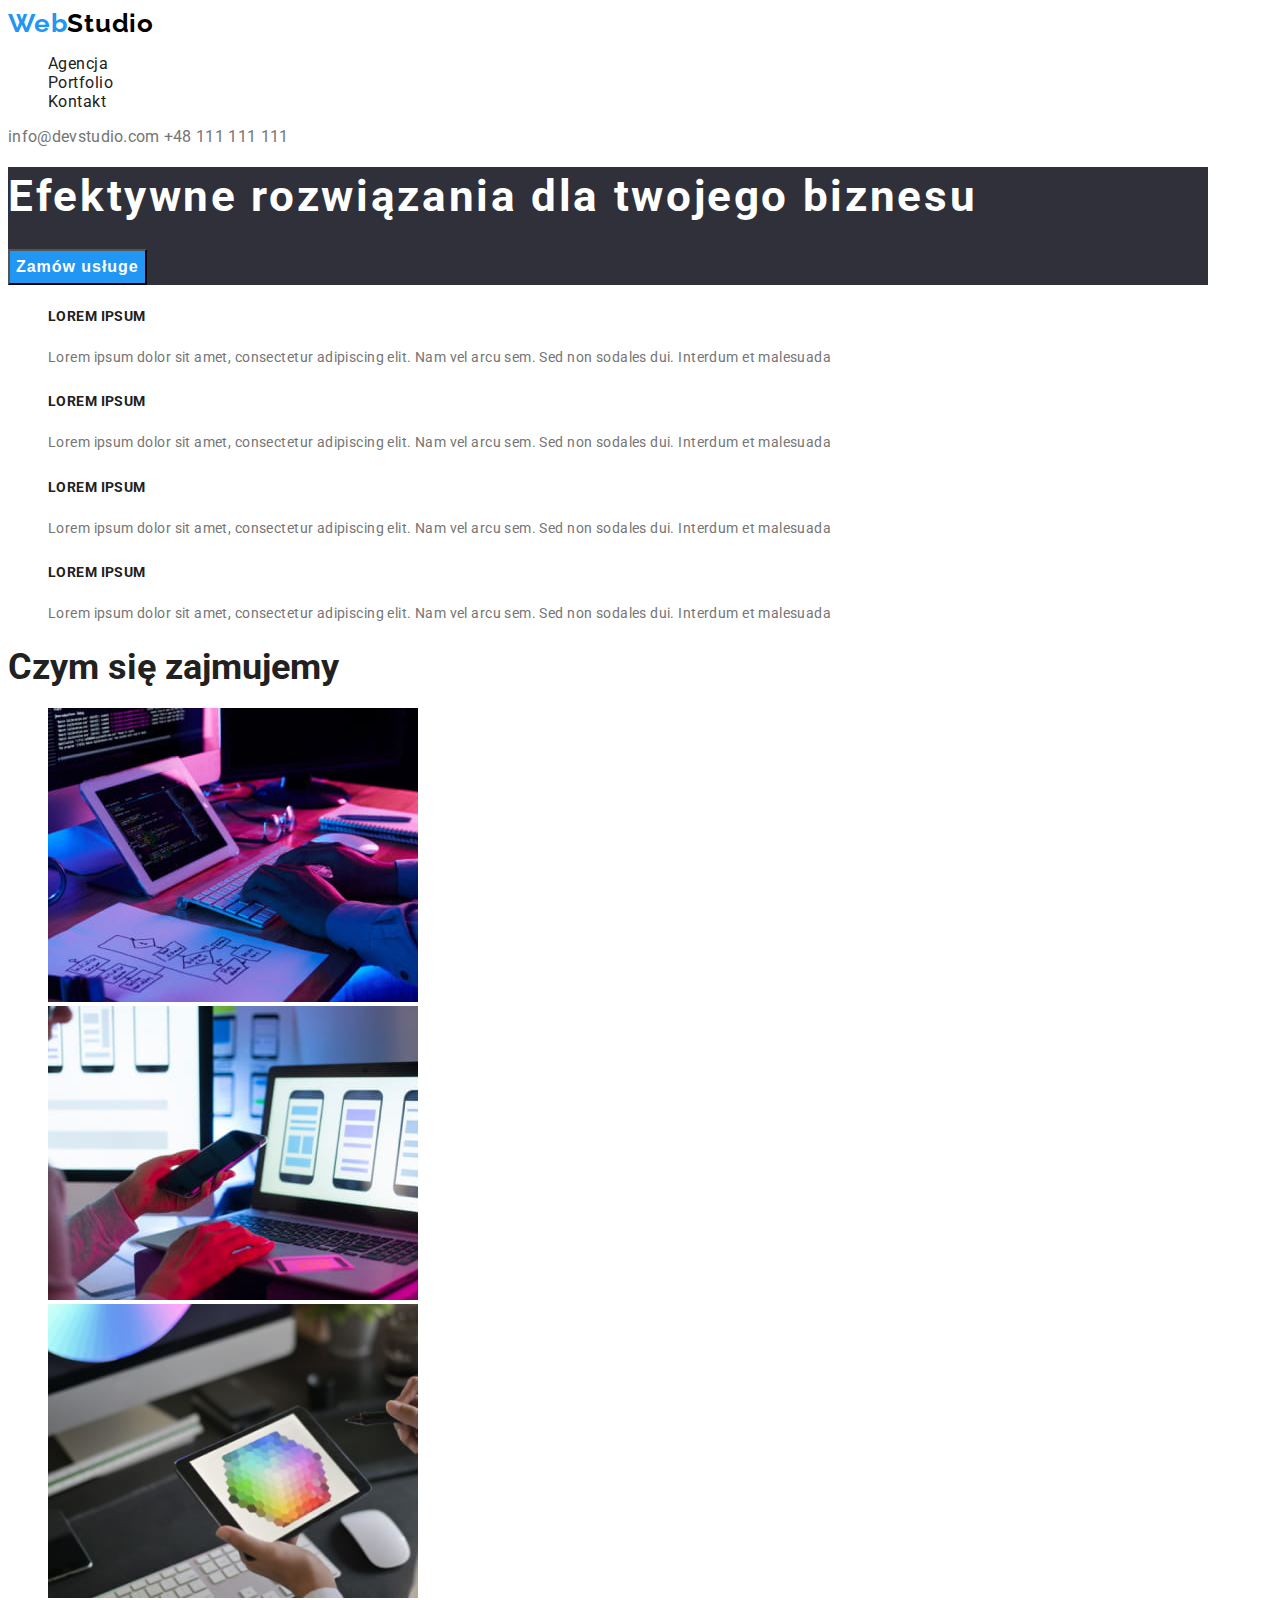
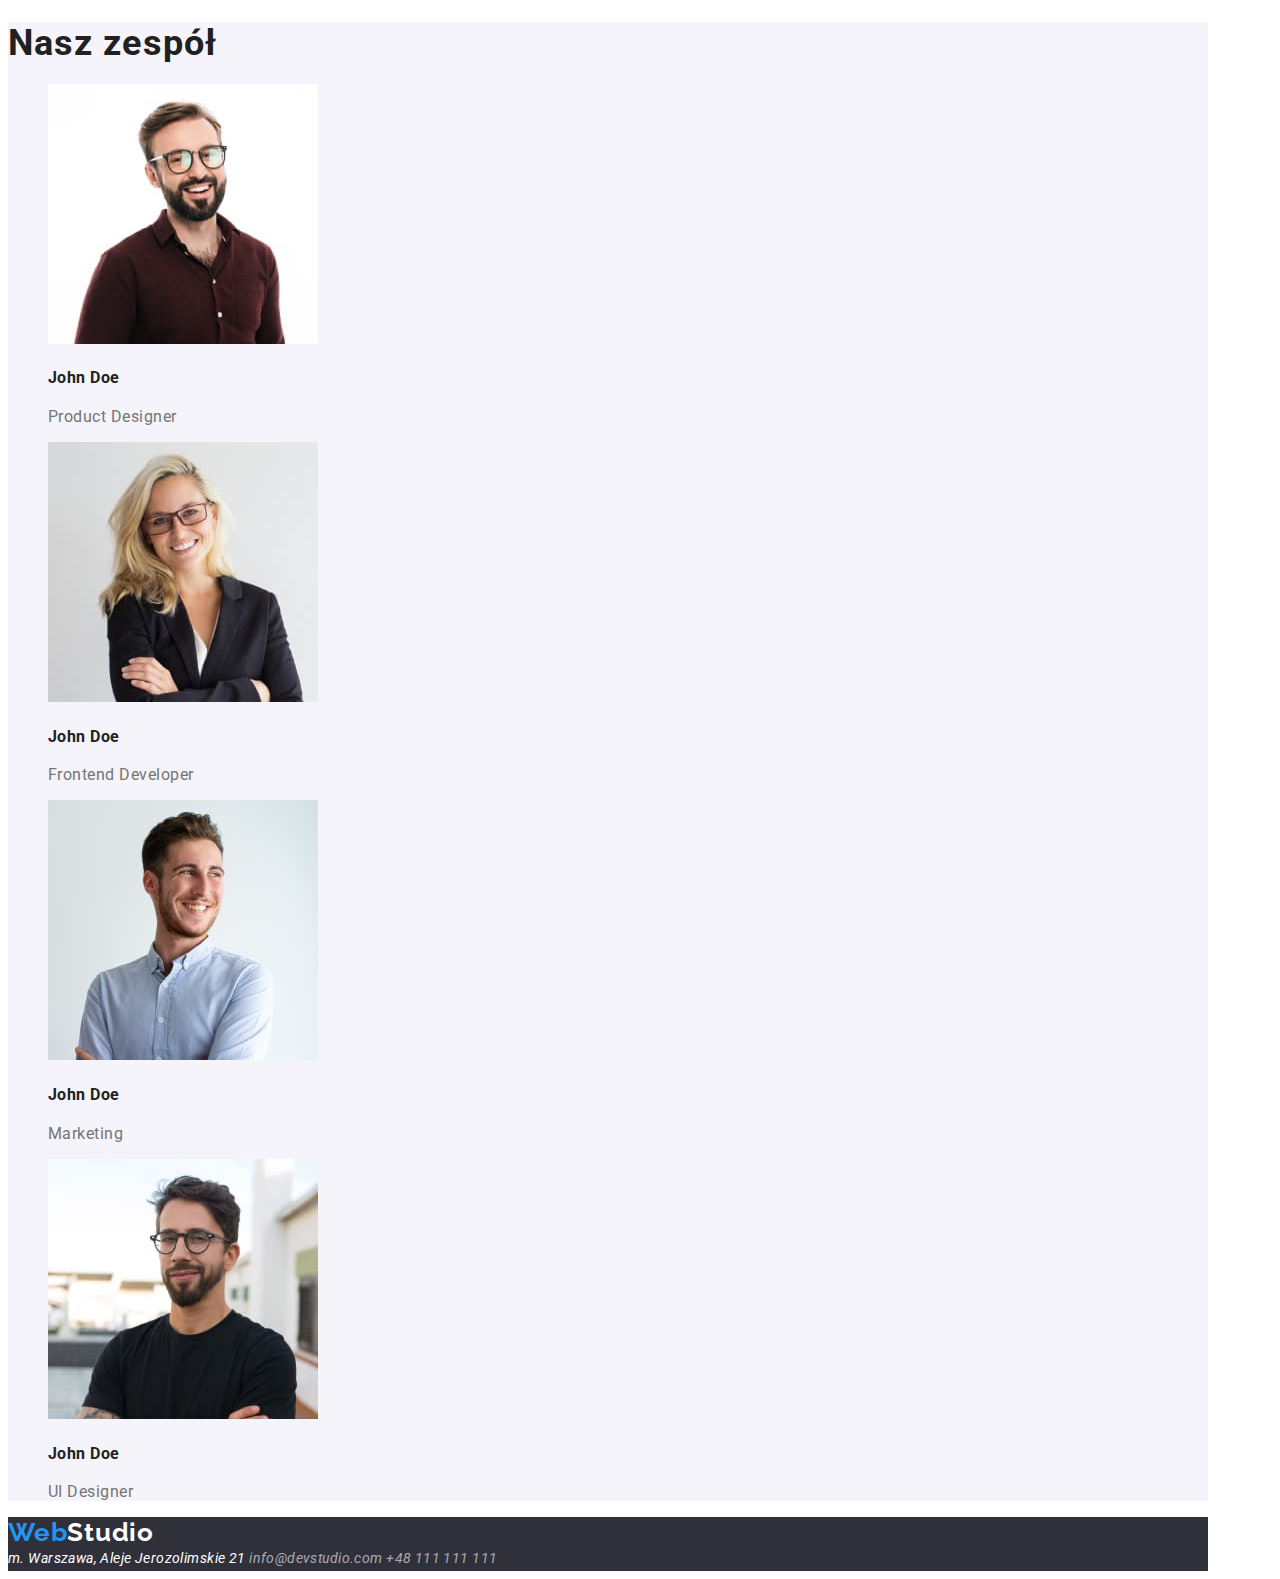
==== index.html @ df32d03c "width" ====
<!DOCTYPE html>
<html lang="pl">
  <head>
    <meta charset="UTF-8" />
    <link rel="preconnect" href="https://fonts.googleapis.com" />
    <link rel="preconnect" href="https://fonts.gstatic.com" crossorigin />
    <link
      href="https://fonts.googleapis.com/css2?family=Raleway:wght@700&family=Roboto:wght@400;500;700;900&display=swap"
      rel="stylesheet"
    />
    <link
      rel="stylesheet"
      href="https://cdnjs.cloudflare.com/ajax/libs/modern-normalize/1.1.0/modern-normalize.min.css"
      integrity="sha512-wpPYUAdjBVSE4KJnH1VR1HeZfpl1ub8YT/NKx4PuQ5NmX2tKuGu6U/JRp5y+Y8XG2tV+wKQpNHVUX03MfMFn9Q=="
      crossorigin="anonymous"
      referrerpolicy="no-referrer"
    />
    <link href="css/style.css" rel="stylesheet" />
    <title>WebStudio</title>
  </head>

  <body class="page-content">
    <header>
      <div class="container">
      <a href="index.html" class="logo"
        >Web<span class="logo-header">Studio</span></a
      >
      <nav>
        <ul class="navigation-links">
          <li><a class="link" href="#">Agencja</a></li>
          <li><a class="link" href="portfolio.html">Portfolio</a></li>
          <li><a class="link" href="#">Kontakt</a></li>
        </ul>
      </nav>
      <section class="navigation-contact">
        <a class="contact" href="mailto:info@devstudio.com"
          >info@devstudio.com</a
        >
        <a class="contact" href="tel:+48111111111">+48 111 111 111</a>
      </section>
      </div>
    </header>

    <main>
      <div class="hero container">
        <h1>
          <span class="hero-header"
            >Efektywne rozwiązania dla twojego biznesu</span
          >
        </h1>
        <button class="hero-button" type="button">
          <span class="hero-button-content">Zamów usługe</span>
        </button>
      </div>

      <section class="example">
        <div class="container">
        <ul class="example-list">
          <li class="example-item">
            <h4><span class="example-header">LOREM IPSUM</span></h4>
            <p>
              <span class="example-content">
                Lorem ipsum dolor sit amet, consectetur adipiscing elit. Nam vel
                arcu sem. Sed non sodales dui. Interdum et malesuada
              </span>
            </p>
          </li>
          <li>
            <h4><span class="example-header">LOREM IPSUM</span></h4>
            <p>
              <span class="example-content">
                Lorem ipsum dolor sit amet, consectetur adipiscing elit. Nam vel
                arcu sem. Sed non sodales dui. Interdum et malesuada
              </span>
            </p>
          </li>
          <li>
            <h4><span class="example-header">LOREM IPSUM</span></h4>
            <p>
              <span class="example-content">
                Lorem ipsum dolor sit amet, consectetur adipiscing elit. Nam vel
                arcu sem. Sed non sodales dui. Interdum et malesuada
              </span>
            </p>
          </li>
          <li>
            <h4><span class="example-header">LOREM IPSUM</span></h4>
            <p>
              <span class="example-content">
                Lorem ipsum dolor sit amet, consectetur adipiscing elit. Nam vel
                arcu sem. Sed non sodales dui. Interdum et malesuada
              </span>
            </p>
          </li>
        </ul>
        </div>
      </section>
      <section class="what-we-do">
        <div>
        <h2><span class="what-we-do-header">Czym się zajmujemy</span></h2>
        <ul>
          <li>
            <img
              src="images/what_we_do/photo1.jpg"
              alt="writing a code on keyboard"
              width="370"
              height="294"
            />
          </li>
          <li>
            <img
              src="images/what_we_do/photo2.jpg"
              alt="selecting appearance of application"
              width="370"
              height="294"
            />
          </li>
          <li>
            <img
              src="images/what_we_do/photo3.jpg"
              alt="selecting colour from palette of colours on tablet"
              width="370"
              height="294"
            />
          </li>
        </ul>
        </div>
      </section>
      <section>
        <div class="team container">
          <h2><span class="team-header">Nasz zespół</span></h2>
          <ul class="team-list">
            <li class="team-item">
              <img
                class="team-image"
                src="images/our_team/man1.jpg"
                alt="man with beard and glasses in violet shirt"
                width="270"
                height="260"
              />
              <h3><span class="team-name">John Doe</span></h3>
              <p><span class="team-job">Product Designer</span></p>
            </li>
            <li class="team-item">
              <img
                class="team-image"
                src="images/our_team/woman1.jpg"
                alt="woman with blond hair in glasses and dark jacket"
                width="270"
                height="260"
              />
              <h3><span class="team-name">John Doe</span></h3>
              <p><span class="team-job">Frontend Developer</span></p>
            </li>
            <li class="team-item">
              <img
                class="team-image"
                src="images/our_team/man2.jpg"
                alt="man in blue shirt"
                width="270"
                height="260"
              />
              <h3><span class="team-name">John Doe</span></h3>
              <p><span class="team-job">Marketing</span></p>
            </li>
            <li class="team-item">
              <img
                class="team-image"
                src="images/our_team/man3.jpg"
                alt="man with beard and glasses in black t-shirt"
                width="270"
                height="260"
              />
              <h3><span class="team-name">John Doe</span></h3>
              <p><span class="team-job">UI Designer</span></p>
            </li>
          </ul>
        </div>
      </section>
    </main>

    <footer>
      <div class="footer container">
        <a href="index.html" class="logo"
          >Web<span class="logo-footer">Studio</span></a
        >
        <address class="footer-adress">
          <a
            class="footer-adress-map"
            href="https://goo.gl/maps/CrqtKwabvaqcX1vF6"
            >m. Warszawa, Aleje Jerozolimskie 21</a
          >
          <a class="footer-adress-contact" href="mailto:info@devstudio.com"
            >info@devstudio.com</a
          >
          <a class="footer-adress-contact" href="tel:+48111111111"
            >+48 111 111 111</a
          >
        </address>
      </div>
    </footer>
  </body>
</html>
---- css/style.css ----
:root {
    --color-text: #757575;
    --color-logo: #2196F3;
    --color-background: #2F303A; 
    --color-grey21: #212121;
    --color-logohead: #000000;
    --color-whiteF5: #F5F4FA;
    --color-white: #FFFFFF;
    --color-footcontct: rgba(255%,255%,255%,60%);


}

ul {
    list-style-type: none;
}
.container {
    max-width: 1200px;
}
.page-content {
    font-family: 'Roboto', sans-serif;
    color: var(--color-grey21);
}
/* LOGO and NAV*/
.logo {
    color: var(--color-logo);
    font-family: 'Raleway', sans-serif;
    font-size: 26px;
    font-weight: bold;
    text-decoration: none;
    letter-spacing: 0.03em;
}
.logo-header {
    color: var(--color-logohead);
    font-family: 'Raleway', sans-serif;
    font-size: 26px;
    font-weight: bold;
}
.logo-footer {
    color: var(--color-white);
    font-family: 'Raleway', sans-serif;
    font-size: 26px;
    font-weight: bold;
}
.link {
    text-decoration: none;
    letter-spacing: 0.03em;
    color: var(--color-grey21);
}
.link:hover, .link:focus {
    color: var(--color-logo);
    cursor: pointer;
}
.contact {
    color: var(--color-text);
    text-decoration: none;
    letter-spacing: 0.02em;
}
.contact:hover, .contact:focus {
    color: var(--color-logo);
    cursor: pointer;
}
/* FOOTER */
.footer {
    background-color: var(--color-background);
}
.footer-adress {
    font-size: 14px;
    line-height: 1.7;
    color: var(--color-white);
    text-decoration: none;
    letter-spacing: 0.03em;
}
.footer-adress-contact:hover, .footer-adress-contact:focus {
    color: var(--color-logo);
}
.footer-adress-contact {
    font-size: 14px;
    line-height: 1.7;
    color: var(--color-footcontct);
    text-decoration: none;
    letter-spacing: 0.03em;
}
.footer-adress-map:link, .footer-adress-map:visited {
    color: var(--color-white);
    text-decoration: none;
}
.footer-adress-map:hover {
    color: var(--color-logo);
}
/* INDEX HERO */

.hero {
    background-color: var(--color-background);
}
.hero-header {
    font-size: 44px;
    line-height: 1.36;
    color: var(--color-white);
    font-weight: black;
    letter-spacing: 0.06em;
}
.hero-button {
    background-color: var(--color-logo);
    letter-spacing: 0.06em;
    font-weight: bold;
}
.hero-button:hover {
    cursor: pointer;
}
.hero-button-content {
    font-size: 16px;
    letter-spacing: 0.06em;
    line-height: 1.87;
    color: var(--color-white)
}
/* INDEX EXAMPLE */
.example-header {
    font-size: 14px;
    font-weight: bold;
    letter-spacing: 0.03em;
}
.example-content {
    font-size: 14px;
    line-height: 1.7;
    letter-spacing: 0.03em;
    color: var(--color-text);
}
/* INDEX WHAT WE DO */
.what-we-do-header {
    font-size: 36px;
    font-weight: bold;
}
/* INDEX TEAM */
.team {
    background-color: var(--color-whiteF5);
}
.team-header {
    font-size: 36px;
    font-weight: bold;
    letter-spacing: 0.03em;
}
.team-name {
    font-size: 16px;
    font-weight: medium;
    letter-spacing: 0.03em;

}
.team-job {
    color: var(--color-text);
    font-size: 16px;
    letter-spacing: 0.03em;
}
/* PORTFOLIO FILTER BUTTONS */
.filter-button {
    font-size: 16px;
    line-height: 1.62;
    letter-spacing: 0.03em;
    background-color: var(--color-whiteF5);
    color: var(--color-grey21);
}
.filter-button:hover {
    background-color: var(--color-logo);
    color: var(--color-white);
    cursor: pointer;
}
.filter-button:focus {
    background-color:var(--color-logo) ;
    color: var(--color-white);
}
/* PORTFOLIO CONTENT */
figcaption h3 {
    font-size: 18px;
    line-height: 2;
    letter-spacing: 0.06em;
    font-weight: bold;
    color: var(--color-grey21);
}
figcaption p {
    font-size: 16px;
    line-height: 1.87;
    letter-spacing: 0.03;
    color: var(--color-text);
}
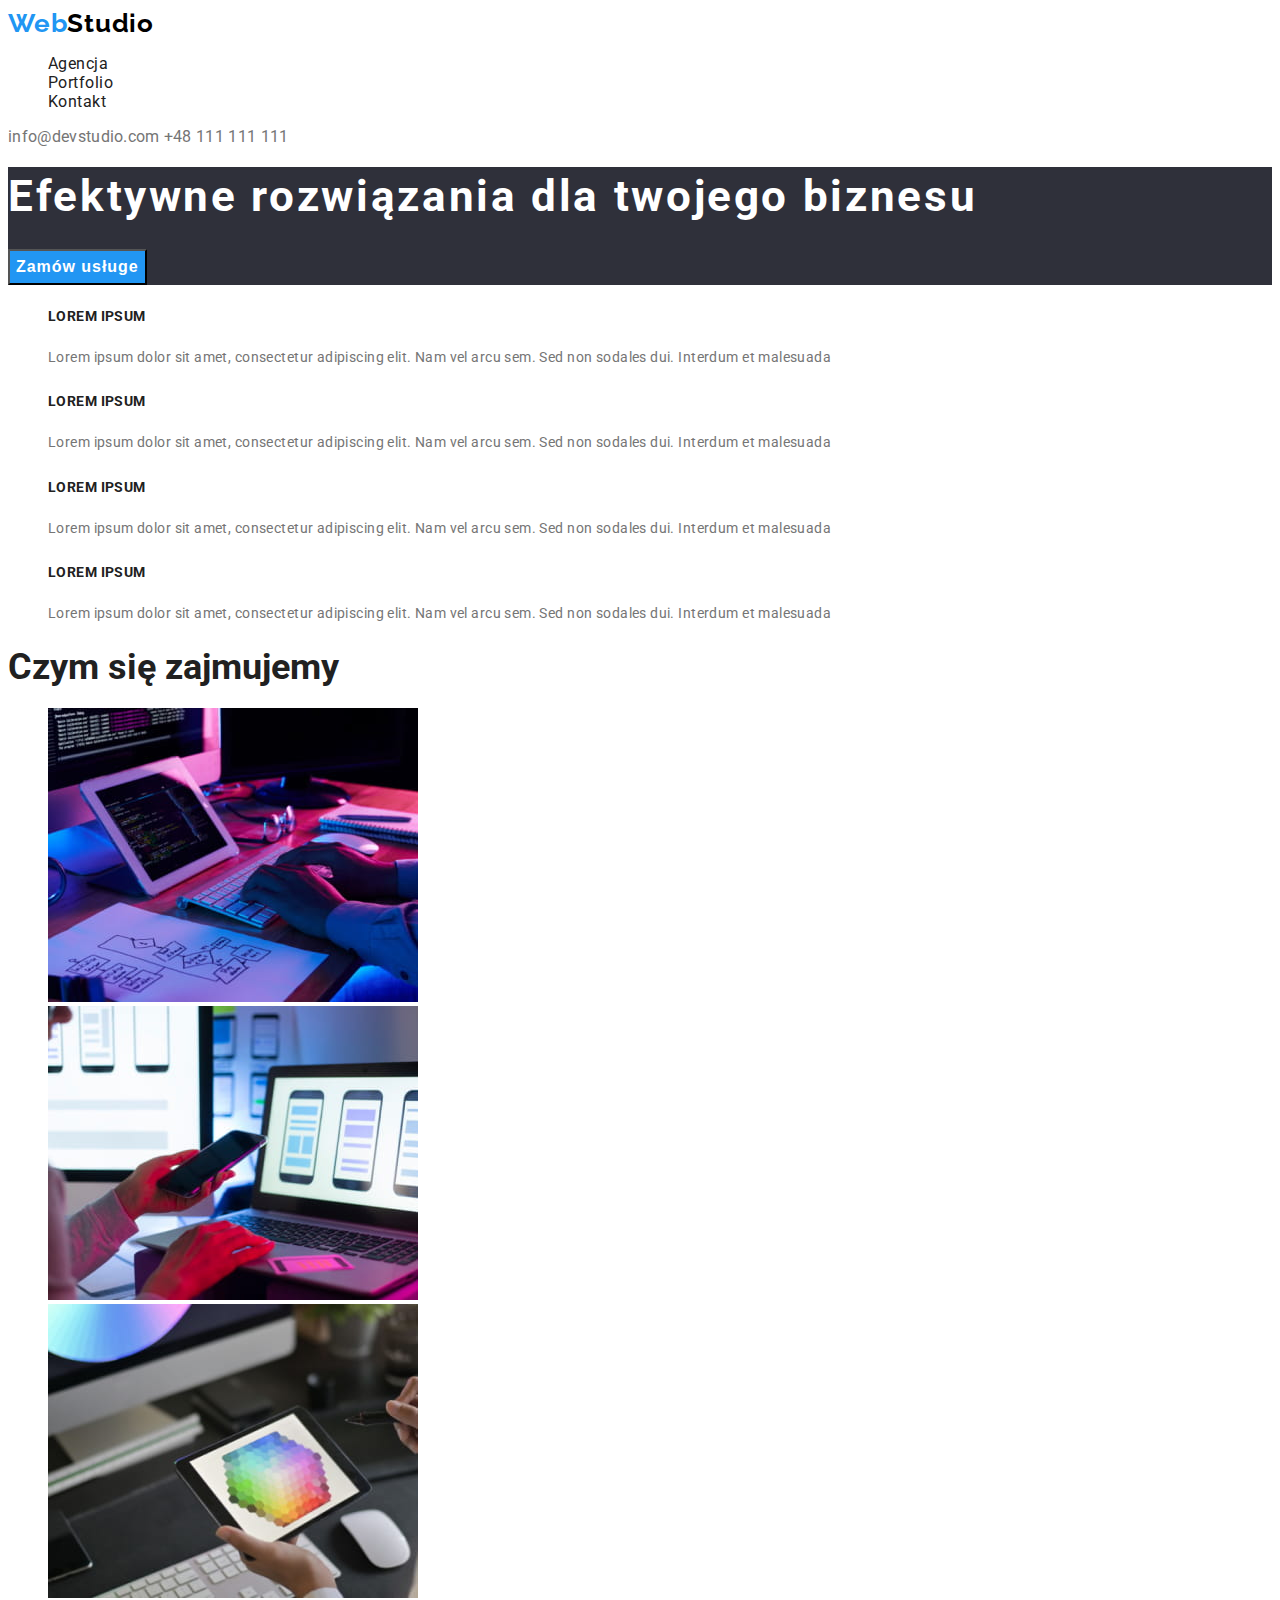
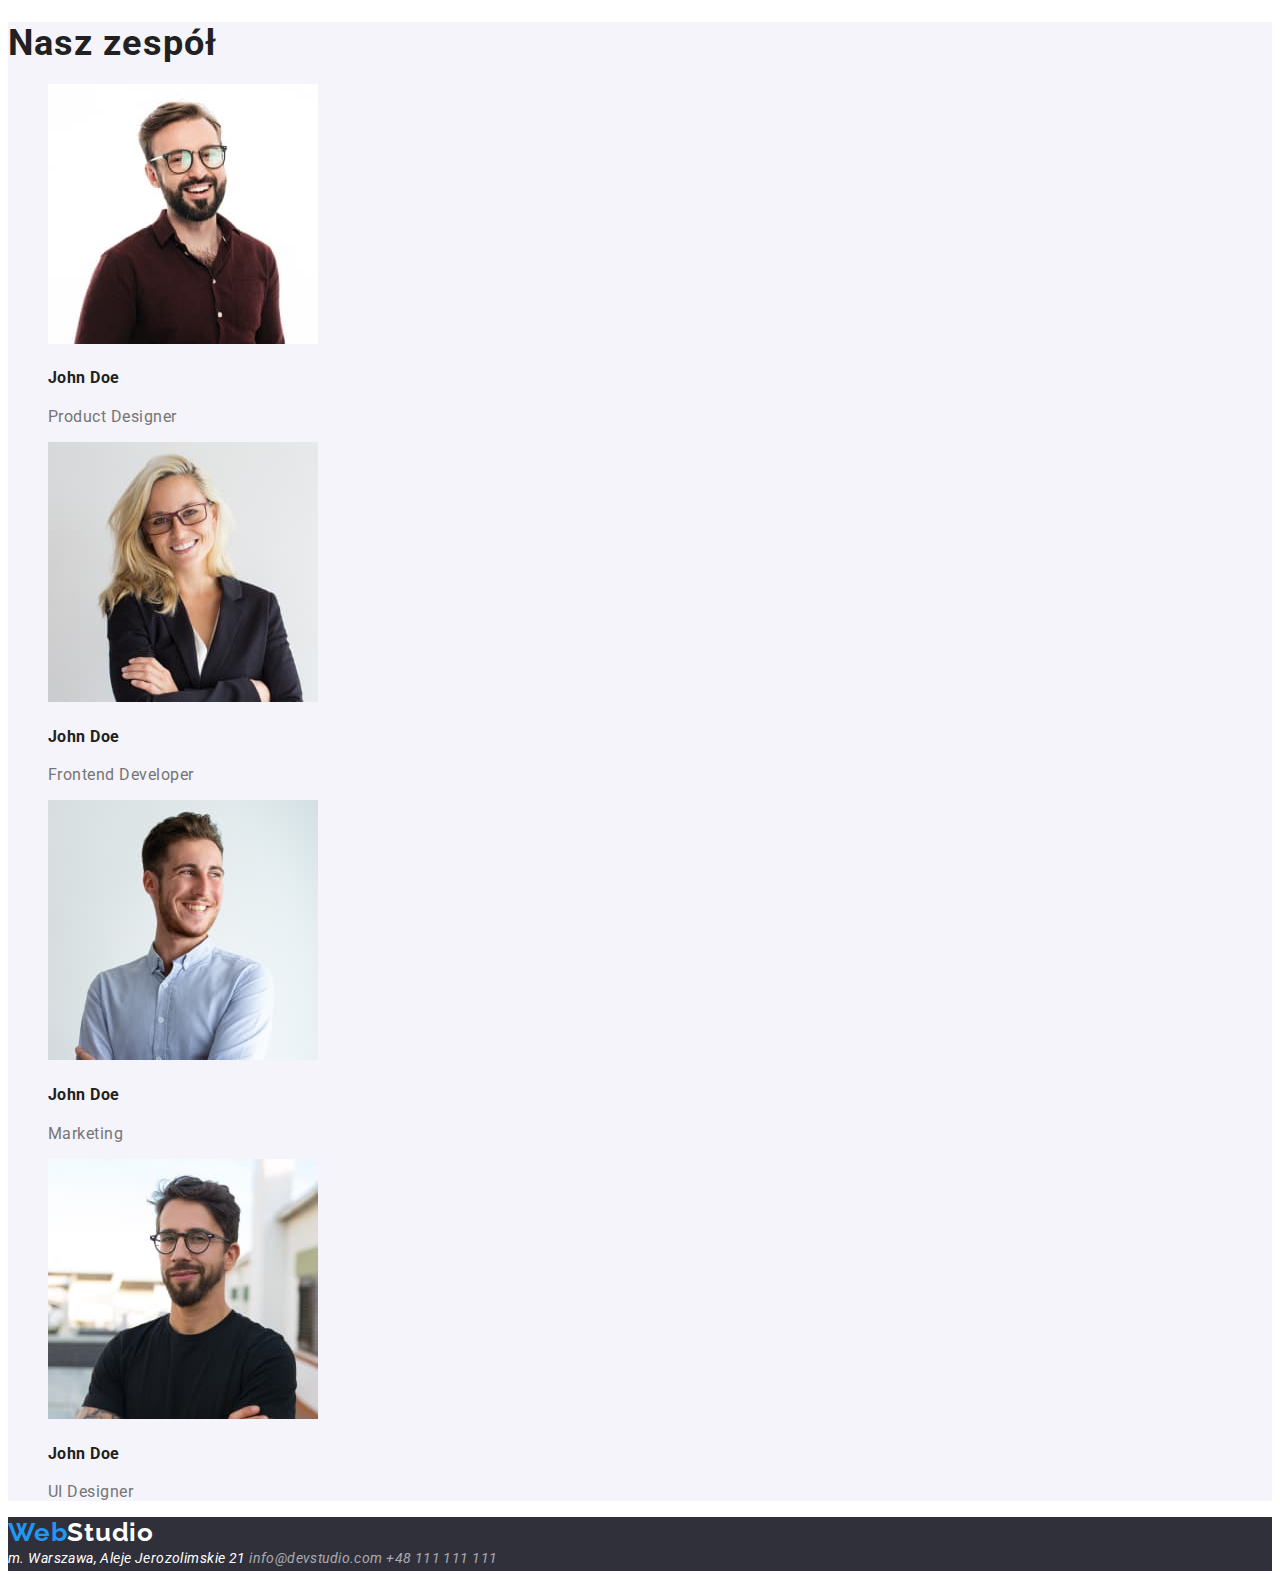
==== commit fe08d334: "restart homework" ====
--- a/index.html
+++ b/index.html
@@ -8,20 +8,12 @@
       href="https://fonts.googleapis.com/css2?family=Raleway:wght@700&family=Roboto:wght@400;500;700;900&display=swap"
       rel="stylesheet"
     />
-    <link
-      rel="stylesheet"
-      href="https://cdnjs.cloudflare.com/ajax/libs/modern-normalize/1.1.0/modern-normalize.min.css"
-      integrity="sha512-wpPYUAdjBVSE4KJnH1VR1HeZfpl1ub8YT/NKx4PuQ5NmX2tKuGu6U/JRp5y+Y8XG2tV+wKQpNHVUX03MfMFn9Q=="
-      crossorigin="anonymous"
-      referrerpolicy="no-referrer"
-    />
     <link href="css/style.css" rel="stylesheet" />
     <title>WebStudio</title>
   </head>
 
   <body class="page-content">
     <header>
-      <div class="container">
       <a href="index.html" class="logo"
         >Web<span class="logo-header">Studio</span></a
       >
@@ -38,11 +30,10 @@
         >
         <a class="contact" href="tel:+48111111111">+48 111 111 111</a>
       </section>
-      </div>
     </header>
 
     <main>
-      <div class="hero container">
+      <div class="hero">
         <h1>
           <span class="hero-header"
             >Efektywne rozwiązania dla twojego biznesu</span
@@ -54,7 +45,6 @@
       </div>
 
       <section class="example">
-        <div class="container">
         <ul class="example-list">
           <li class="example-item">
             <h4><span class="example-header">LOREM IPSUM</span></h4>
@@ -93,10 +83,8 @@
             </p>
           </li>
         </ul>
-        </div>
       </section>
       <section class="what-we-do">
-        <div>
         <h2><span class="what-we-do-header">Czym się zajmujemy</span></h2>
         <ul>
           <li>
@@ -124,10 +112,9 @@
             />
           </li>
         </ul>
-        </div>
       </section>
       <section>
-        <div class="team container">
+        <div class="team">
           <h2><span class="team-header">Nasz zespół</span></h2>
           <ul class="team-list">
             <li class="team-item">
@@ -180,7 +167,7 @@
     </main>
 
     <footer>
-      <div class="footer container">
+      <div class="footer">
         <a href="index.html" class="logo"
           >Web<span class="logo-footer">Studio</span></a
         >
--- a/css/style.css
+++ b/css/style.css
@@ -13,9 +13,6 @@
 
 ul {
     list-style-type: none;
-}
-.container {
-    max-width: 1200px;
 }
 .page-content {
     font-family: 'Roboto', sans-serif;
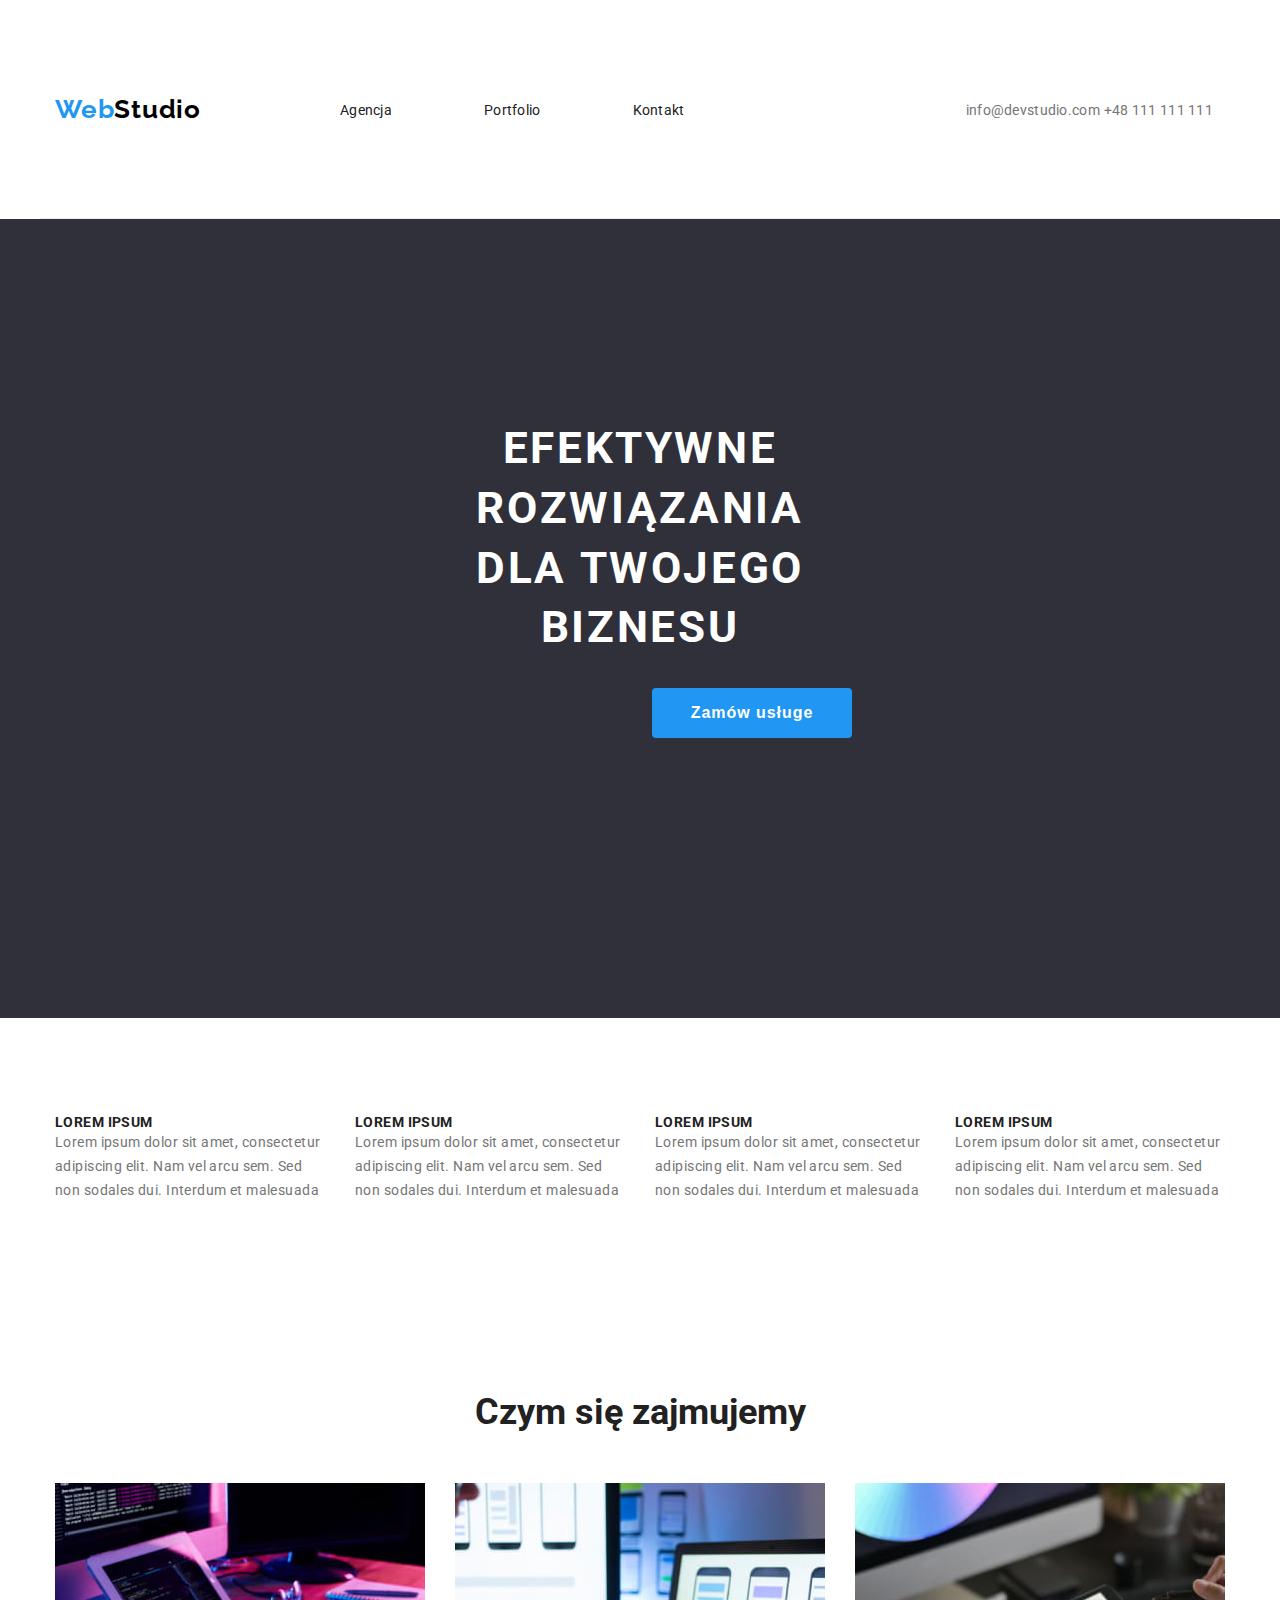
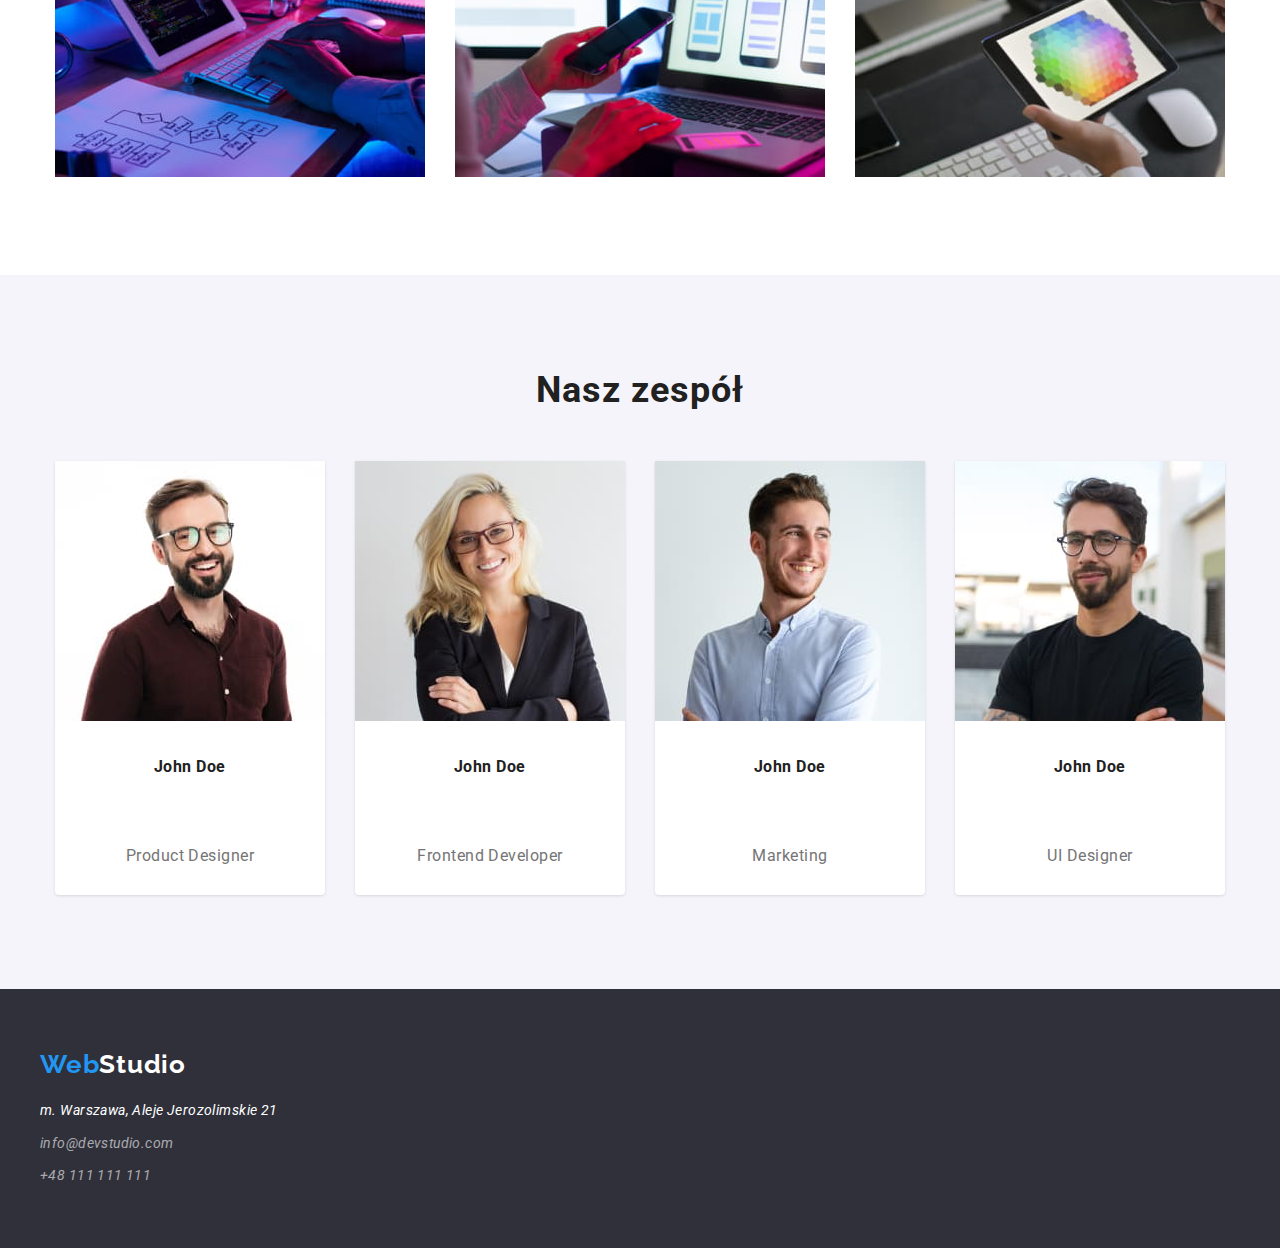
==== commit e0e7cc35: "update css and html" ====
--- a/index.html
+++ b/index.html
@@ -8,114 +8,140 @@
       href="https://fonts.googleapis.com/css2?family=Raleway:wght@700&family=Roboto:wght@400;500;700;900&display=swap"
       rel="stylesheet"
     />
+    <link
+      rel="stylesheet"
+      href="https://cdnjs.cloudflare.com/ajax/libs/modern-normalize/1.1.0/modern-normalize.min.css"
+      integrity="sha512-wpPYUAdjBVSE4KJnH1VR1HeZfpl1ub8YT/NKx4PuQ5NmX2tKuGu6U/JRp5y+Y8XG2tV+wKQpNHVUX03MfMFn9Q=="
+      crossorigin="anonymous"
+      referrerpolicy="no-referrer"
+    />
     <link href="css/style.css" rel="stylesheet" />
     <title>WebStudio</title>
   </head>
 
   <body class="page-content">
+    <!-- HEADER -->
     <header>
-      <a href="index.html" class="logo"
-        >Web<span class="logo-header">Studio</span></a
-      >
-      <nav>
-        <ul class="navigation-links">
-          <li><a class="link" href="#">Agencja</a></li>
-          <li><a class="link" href="portfolio.html">Portfolio</a></li>
-          <li><a class="link" href="#">Kontakt</a></li>
-        </ul>
-      </nav>
-      <section class="navigation-contact">
-        <a class="contact" href="mailto:info@devstudio.com"
-          >info@devstudio.com</a
-        >
-        <a class="contact" href="tel:+48111111111">+48 111 111 111</a>
-      </section>
+      <div class="container header-flex">
+        <!-- HEADER LOGO AND NAV -->
+        <div class="header-flex-nav section">
+          <a href="/Cindex.html" class="logo"
+            >Web<span class="logo-header">Studio</span></a
+          >
+          <nav>
+            <div class="header-flex-links">
+              <ul>
+                <li><a class="link" href="#">Agencja</a></li>
+                <li><a class="link" href="/Cportfolio.html">Portfolio</a></li>
+                <li><a class="link" href="#">Kontakt</a></li>
+              </ul>
+            </div>
+          </nav>
+        </div>
+        <!-- HEADER CONTACTS -->
+        <section class="section">
+          <div class="header-flex-contact">
+            <a class="contact" href="mailto:info@devstudio.com"
+              >info@devstudio.com</a
+            >
+            <a class="contact" href="tel:+48111111111">+48 111 111 111</a>
+          </div>
+        </section>
+      </div>
     </header>
-
+    <!-- HERO -->
     <main>
-      <div class="hero">
-        <h1>
-          <span class="hero-header"
-            >Efektywne rozwiązania dla twojego biznesu</span
-          >
-        </h1>
-        <button class="hero-button" type="button">
-          <span class="hero-button-content">Zamów usługe</span>
-        </button>
-      </div>
-
-      <section class="example">
-        <ul class="example-list">
-          <li class="example-item">
-            <h4><span class="example-header">LOREM IPSUM</span></h4>
-            <p>
-              <span class="example-content">
-                Lorem ipsum dolor sit amet, consectetur adipiscing elit. Nam vel
-                arcu sem. Sed non sodales dui. Interdum et malesuada
-              </span>
-            </p>
-          </li>
-          <li>
-            <h4><span class="example-header">LOREM IPSUM</span></h4>
-            <p>
-              <span class="example-content">
-                Lorem ipsum dolor sit amet, consectetur adipiscing elit. Nam vel
-                arcu sem. Sed non sodales dui. Interdum et malesuada
-              </span>
-            </p>
-          </li>
-          <li>
-            <h4><span class="example-header">LOREM IPSUM</span></h4>
-            <p>
-              <span class="example-content">
-                Lorem ipsum dolor sit amet, consectetur adipiscing elit. Nam vel
-                arcu sem. Sed non sodales dui. Interdum et malesuada
-              </span>
-            </p>
-          </li>
-          <li>
-            <h4><span class="example-header">LOREM IPSUM</span></h4>
-            <p>
-              <span class="example-content">
-                Lorem ipsum dolor sit amet, consectetur adipiscing elit. Nam vel
-                arcu sem. Sed non sodales dui. Interdum et malesuada
-              </span>
-            </p>
-          </li>
-        </ul>
-      </section>
-      <section class="what-we-do">
-        <h2><span class="what-we-do-header">Czym się zajmujemy</span></h2>
-        <ul>
-          <li>
-            <img
-              src="images/what_we_do/photo1.jpg"
-              alt="writing a code on keyboard"
-              width="370"
-              height="294"
-            />
-          </li>
-          <li>
-            <img
-              src="images/what_we_do/photo2.jpg"
-              alt="selecting appearance of application"
-              width="370"
-              height="294"
-            />
-          </li>
-          <li>
-            <img
-              src="images/what_we_do/photo3.jpg"
-              alt="selecting colour from palette of colours on tablet"
-              width="370"
-              height="294"
-            />
-          </li>
-        </ul>
-      </section>
+      <section>
+        <div class="hero">
+          <h1>
+            <div class="hero-header">
+              Efektywne rozwiązania dla twojego biznesu
+            </div>
+          </h1>
+          <button class="hero-button" type="button">
+            <span class="hero-button-content">Zamów usługe</span>
+          </button>
+        </div>
+      </section>
+      <!-- SITE CONTENT EXAMPLE-->
+      <section class="section">
+        <div class="example container">
+          <ul class="example-list">
+            <li class="example-item">
+              <h4><span class="example-header">LOREM IPSUM</span></h4>
+              <p>
+                <span class="example-content">
+                  Lorem ipsum dolor sit amet, consectetur adipiscing elit. Nam
+                  vel arcu sem. Sed non sodales dui. Interdum et malesuada
+                </span>
+              </p>
+            </li>
+            <li>
+              <h4><span class="example-header">LOREM IPSUM</span></h4>
+              <p>
+                <span class="example-content">
+                  Lorem ipsum dolor sit amet, consectetur adipiscing elit. Nam
+                  vel arcu sem. Sed non sodales dui. Interdum et malesuada
+                </span>
+              </p>
+            </li>
+            <li>
+              <h4><span class="example-header">LOREM IPSUM</span></h4>
+              <p>
+                <span class="example-content">
+                  Lorem ipsum dolor sit amet, consectetur adipiscing elit. Nam
+                  vel arcu sem. Sed non sodales dui. Interdum et malesuada
+                </span>
+              </p>
+            </li>
+            <li>
+              <h4><span class="example-header">LOREM IPSUM</span></h4>
+              <p>
+                <span class="example-content">
+                  Lorem ipsum dolor sit amet, consectetur adipiscing elit. Nam
+                  vel arcu sem. Sed non sodales dui. Interdum et malesuada
+                </span>
+              </p>
+            </li>
+          </ul>
+        </div>
+      </section>
+      <!-- SITE CONTENT WHAT WE DO -->
+      <section class="section">
+        <div class="what-we-do container">
+          <h2><span class="what-we-do-header">Czym się zajmujemy</span></h2>
+          <ul>
+            <li>
+              <img
+                src="images/what_we_do/photo1.jpg"
+                alt="writing a code on keyboard"
+                width="370"
+                height="294"
+              />
+            </li>
+            <li>
+              <img
+                src="images/what_we_do/photo2.jpg"
+                alt="selecting appearance of application"
+                width="370"
+                height="294"
+              />
+            </li>
+            <li>
+              <img
+                src="images/what_we_do/photo3.jpg"
+                alt="selecting colour from palette of colours on tablet"
+                width="370"
+                height="294"
+              />
+            </li>
+          </ul>
+        </div>
+      </section>
+      <!-- SITE CONTENT TEAM -->
       <section>
         <div class="team">
-          <h2><span class="team-header">Nasz zespół</span></h2>
+          <h2>Nasz zespół</h2>
           <ul class="team-list">
             <li class="team-item">
               <img
@@ -165,10 +191,10 @@
         </div>
       </section>
     </main>
-
-    <footer>
-      <div class="footer">
-        <a href="index.html" class="logo"
+    <!-- FOOTER -->
+    <footer class="footer">
+      <div class="footer-content container">
+        <a href="index.html" class="footer-logo logo"
           >Web<span class="logo-footer">Studio</span></a
         >
         <address class="footer-adress">
--- a/css/style.css
+++ b/css/style.css
@@ -10,15 +10,26 @@
 
 
 }
-
+* {
+    margin: 0;
+    padding: 0;
+}
 ul {
     list-style-type: none;
+}
+.container {
+    width: 1200px;
+    margin: 0 auto;
+}
+.section {
+    padding-top: 94px;
+    padding-bottom: 94px;
 }
 .page-content {
     font-family: 'Roboto', sans-serif;
     color: var(--color-grey21);
 }
-/* LOGO and NAV*/
+/* HEADER */
 .logo {
     color: var(--color-logo);
     font-family: 'Raleway', sans-serif;
@@ -33,15 +44,11 @@
     font-size: 26px;
     font-weight: bold;
 }
-.logo-footer {
-    color: var(--color-white);
-    font-family: 'Raleway', sans-serif;
-    font-size: 26px;
-    font-weight: bold;
-}
+
 .link {
-    text-decoration: none;
-    letter-spacing: 0.03em;
+    font-size: 14px;
+    text-decoration: none;
+    letter-spacing: 0.02em;
     color: var(--color-grey21);
 }
 .link:hover, .link:focus {
@@ -49,6 +56,7 @@
     cursor: pointer;
 }
 .contact {
+    font-size: 14px;
     color: var(--color-text);
     text-decoration: none;
     letter-spacing: 0.02em;
@@ -57,38 +65,35 @@
     color: var(--color-logo);
     cursor: pointer;
 }
-/* FOOTER */
-.footer {
-    background-color: var(--color-background);
-}
-.footer-adress {
-    font-size: 14px;
-    line-height: 1.7;
-    color: var(--color-white);
-    text-decoration: none;
-    letter-spacing: 0.03em;
-}
-.footer-adress-contact:hover, .footer-adress-contact:focus {
-    color: var(--color-logo);
-}
-.footer-adress-contact {
-    font-size: 14px;
-    line-height: 1.7;
-    color: var(--color-footcontct);
-    text-decoration: none;
-    letter-spacing: 0.03em;
-}
-.footer-adress-map:link, .footer-adress-map:visited {
-    color: var(--color-white);
-    text-decoration: none;
-}
-.footer-adress-map:hover {
-    color: var(--color-logo);
-}
+.header-flex {
+    display: flex;
+    justify-content: space-between;
+    align-items:center;
+    border-bottom: 1px solid #ECECEC;
+}
+.header-flex-nav {
+    display: flex;
+    align-items: center;
+}
+.header-flex-nav > a {
+    margin-left: 15px;
+}
+.header-flex-links ul {
+    display: flex;
+    margin-left: 93px;
+}
+.header-flex-links li {
+    margin: 0 46px;
+}
+.header-flex-contact {
+    margin-right: 27px;
+}
+
 /* INDEX HERO */
 
 .hero {
     background-color: var(--color-background);
+    padding: 200px 452px 280px 452px;
 }
 .hero-header {
     font-size: 44px;
@@ -96,11 +101,22 @@
     color: var(--color-white);
     font-weight: black;
     letter-spacing: 0.06em;
+    text-transform: uppercase;
+    text-align: center;
+    
 }
 .hero-button {
     background-color: var(--color-logo);
     letter-spacing: 0.06em;
     font-weight: bold;
+    height: 50px;
+    width: 200px;
+    border: none;
+    border-radius: 4px;
+    margin-top: 30px;
+    margin-left: 200px;
+    
+
 }
 .hero-button:hover {
     cursor: pointer;
@@ -112,10 +128,16 @@
     color: var(--color-white)
 }
 /* INDEX EXAMPLE */
+.example ul {
+    display: flex;
+    margin: 0px 15px;
+    gap: 30px;
+}
 .example-header {
     font-size: 14px;
     font-weight: bold;
     letter-spacing: 0.03em;
+    margin-bottom: 10px;
 }
 .example-content {
     font-size: 14px;
@@ -124,6 +146,15 @@
     color: var(--color-text);
 }
 /* INDEX WHAT WE DO */
+.what-we-do ul {
+    display: flex;
+    justify-content: center;
+    gap: 30px;
+}
+.what-we-do h2 {
+    text-align: center;
+    margin-bottom: 50px;
+}
 .what-we-do-header {
     font-size: 36px;
     font-weight: bold;
@@ -132,10 +163,12 @@
 .team {
     background-color: var(--color-whiteF5);
 }
-.team-header {
+.team h2 {
     font-size: 36px;
     font-weight: bold;
     letter-spacing: 0.03em;
+    padding-top: 94px;
+    padding-bottom: 50px;
 }
 .team-name {
     font-size: 16px;
@@ -143,28 +176,39 @@
     letter-spacing: 0.03em;
 
 }
-.team-job {
-    color: var(--color-text);
-    font-size: 16px;
-    letter-spacing: 0.03em;
-}
-/* PORTFOLIO FILTER BUTTONS */
-.filter-button {
-    font-size: 16px;
-    line-height: 1.62;
-    letter-spacing: 0.03em;
-    background-color: var(--color-whiteF5);
-    color: var(--color-grey21);
-}
-.filter-button:hover {
-    background-color: var(--color-logo);
-    color: var(--color-white);
-    cursor: pointer;
-}
-.filter-button:focus {
-    background-color:var(--color-logo) ;
-    color: var(--color-white);
-}
+/* .team-job {
+    color: var(--color-text);
+    font-size: 16px;
+    letter-spacing: 0.03em;
+} */
+.team h2 {
+    text-align: center;
+}
+.team ul {
+    display: flex;
+    gap: 30px;
+    justify-content: center;
+    padding-bottom: 94px;
+}
+.team-item {
+box-shadow: 0px 2px 1px 0px #00000033;
+box-shadow: 0px 1px 1px 0px #00000024;
+box-shadow: 0px 1px 3px 0px #0000001F;
+border-radius: 0px 0px 4px 4px;
+background: #FFFFFF;
+}
+.team-item h3 {
+padding: 30px 99px 59px 99px;
+}
+.team-item p {
+    color: var(--color-text);
+    font-size: 16px;
+    letter-spacing: 0.03em;
+    text-align: center;
+    padding-top: 10px;
+    padding-bottom: 30px;
+}
+
 /* PORTFOLIO CONTENT */
 figcaption h3 {
     font-size: 18px;
@@ -178,4 +222,91 @@
     line-height: 1.87;
     letter-spacing: 0.03;
     color: var(--color-text);
+}
+.article-list {
+    display: flex;
+    flex-wrap: wrap;
+    gap: 30px;
+}
+.article-list figure {
+    border: 1px solid #EEEEEE;
+}
+.article-list figcaption {
+padding: 20px 24px;
+}
+.portfolio-content {
+    padding: 94px 0;
+}
+/* PORTFOLIO FILTER BUTTONS */
+.filter-button {
+    font-size: 16px;
+    line-height: 1.62;
+    letter-spacing: 0.03em;
+    background-color: var(--color-whiteF5);
+    color: var(--color-grey21);
+    border: none;
+    border-radius: 4px;
+    padding: 6px 22px;
+    
+}
+.filter-button:hover {
+    background-color: var(--color-logo);
+    color: var(--color-white);
+    cursor: pointer;
+    box-shadow: 0px 3px 1px rgba(0, 0, 0, 0.1), 0px 1px 2px rgba(0, 0, 0, 0.08), 0px 2px 2px rgba(0, 0, 0, 0.12);
+}
+.filter-button:focus {
+    background-color:var(--color-logo) ;
+    color: var(--color-white);
+    box-shadow: 0px 3px 1px rgba(0, 0, 0, 0.1), 0px 1px 2px rgba(0, 0, 0, 0.08), 0px 2px 2px rgba(0, 0, 0, 0.12);
+}
+.filter-nav ul {
+    display: flex;
+}
+.filter {
+    gap: 9px;
+    justify-content: center;
+    padding-bottom: 50px;
+}
+
+/* FOOTER */
+.footer {
+    background-color: var(--color-background);
+}
+.footer-content {
+    padding: 60px 0;
+}
+.logo-footer {
+    color: var(--color-white);
+    font-family: 'Raleway', sans-serif;
+    font-size: 26px;
+    font-weight: bold;
+}
+.footer-adress {
+    font-size: 14px;
+    line-height: 1.7;
+    color: var(--color-white);
+    text-decoration: none;
+    letter-spacing: 0.03em;
+    display:flex;
+    flex-direction: column;
+    margin-top: 20px;
+    gap: 9px;
+}
+.footer-adress-contact:hover, .footer-adress-contact:focus {
+    color: var(--color-logo);
+}
+.footer-adress-contact {
+    font-size: 14px;
+    line-height: 1.7;
+    color: var(--color-footcontct);
+    text-decoration: none;
+    letter-spacing: 0.03em;
+}
+.footer-adress-map:link, .footer-adress-map:visited {
+    color: var(--color-white);
+    text-decoration: none;
+}
+.footer-adress-map:hover {
+    color: var(--color-logo);
 }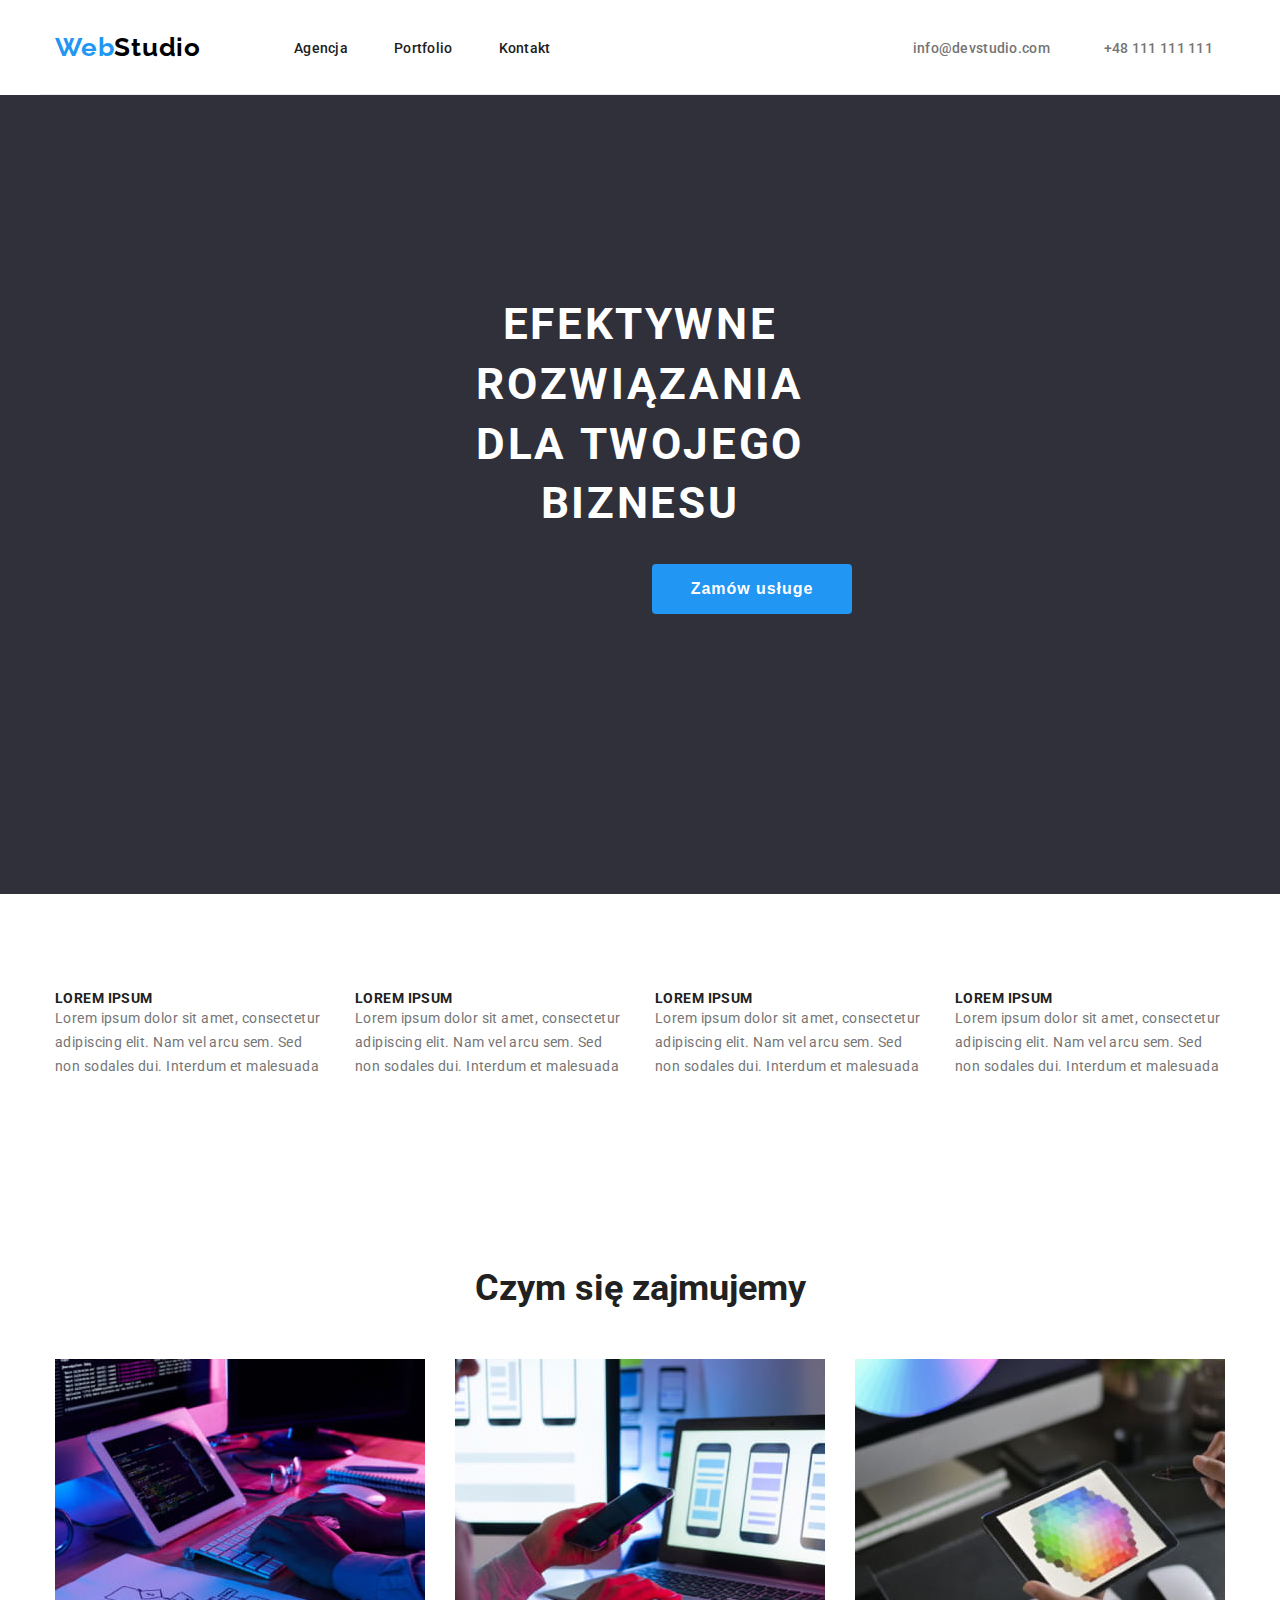
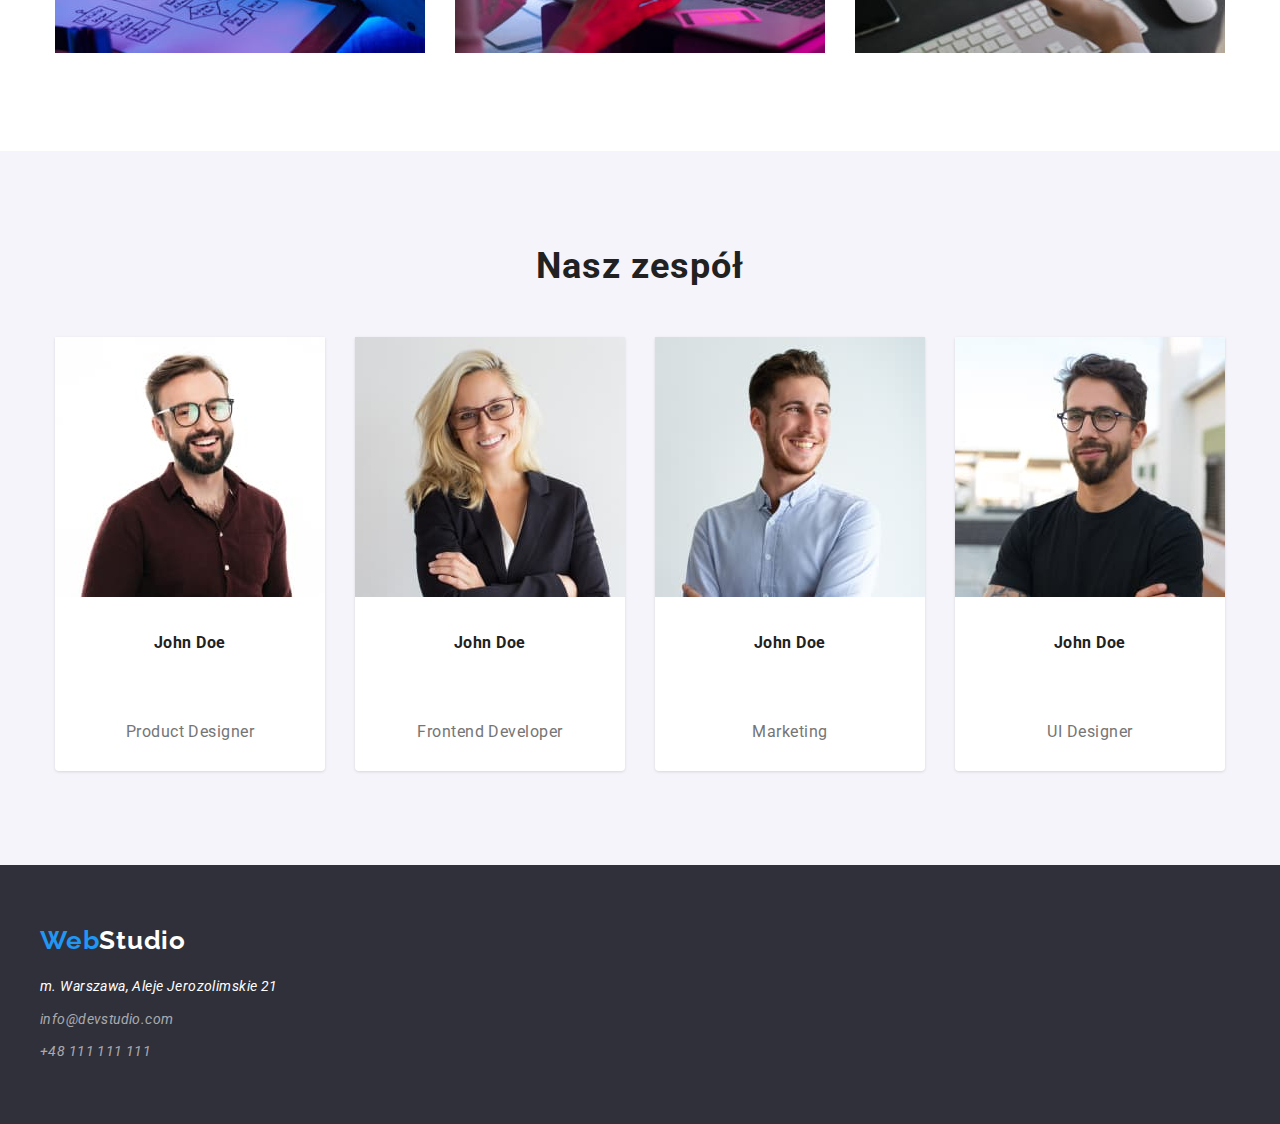
==== commit 36c059da: "update" ====
--- a/index.html
+++ b/index.html
@@ -24,22 +24,22 @@
     <header>
       <div class="container header-flex">
         <!-- HEADER LOGO AND NAV -->
-        <div class="header-flex-nav section">
-          <a href="/Cindex.html" class="logo"
+        <div class="header-flex-nav">
+          <a href="index.html" class="logo"
             >Web<span class="logo-header">Studio</span></a
           >
           <nav>
             <div class="header-flex-links">
               <ul>
                 <li><a class="link" href="#">Agencja</a></li>
-                <li><a class="link" href="/Cportfolio.html">Portfolio</a></li>
+                <li><a class="link" href="portfolio.html">Portfolio</a></li>
                 <li><a class="link" href="#">Kontakt</a></li>
               </ul>
             </div>
           </nav>
         </div>
         <!-- HEADER CONTACTS -->
-        <section class="section">
+        <section>
           <div class="header-flex-contact">
             <a class="contact" href="mailto:info@devstudio.com"
               >info@devstudio.com</a
--- a/css/style.css
+++ b/css/style.css
@@ -50,6 +50,7 @@
     text-decoration: none;
     letter-spacing: 0.02em;
     color: var(--color-grey21);
+    font-weight: 500;
 }
 .link:hover, .link:focus {
     color: var(--color-logo);
@@ -60,6 +61,7 @@
     color: var(--color-text);
     text-decoration: none;
     letter-spacing: 0.02em;
+    font-weight: 500;
 }
 .contact:hover, .contact:focus {
     color: var(--color-logo);
@@ -70,23 +72,34 @@
     justify-content: space-between;
     align-items:center;
     border-bottom: 1px solid #ECECEC;
+    padding: 32px 0;
 }
 .header-flex-nav {
     display: flex;
     align-items: center;
+    
 }
 .header-flex-nav > a {
     margin-left: 15px;
+    
 }
 .header-flex-links ul {
     display: flex;
     margin-left: 93px;
+    
 }
 .header-flex-links li {
-    margin: 0 46px;
+    /* margin: 0 46px; */
+    padding-right: 46px;
+    
 }
 .header-flex-contact {
     margin-right: 27px;
+    
+}
+.contact {
+    padding-left: 50px;
+    
 }
 
 /* INDEX HERO */
@@ -240,6 +253,7 @@
 /* PORTFOLIO FILTER BUTTONS */
 .filter-button {
     font-size: 16px;
+    font-weight: 500;
     line-height: 1.62;
     letter-spacing: 0.03em;
     background-color: var(--color-whiteF5);
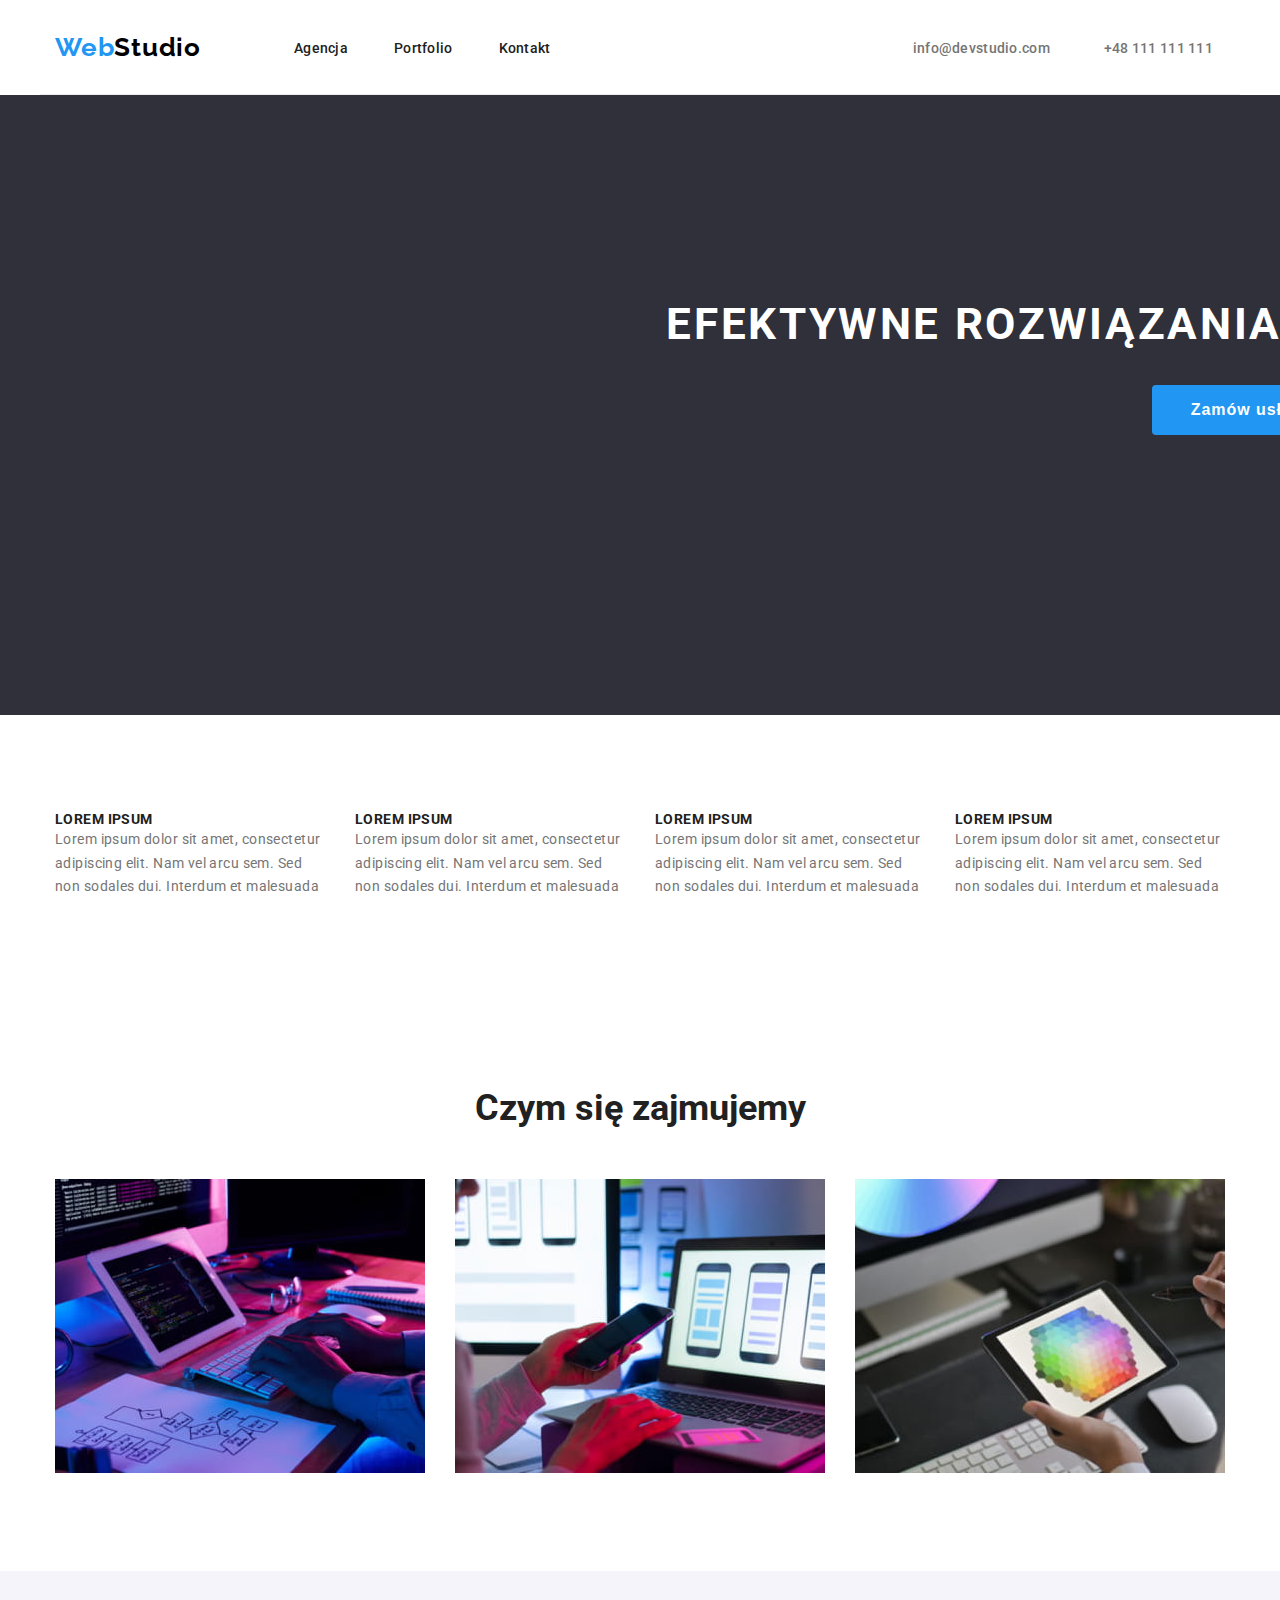
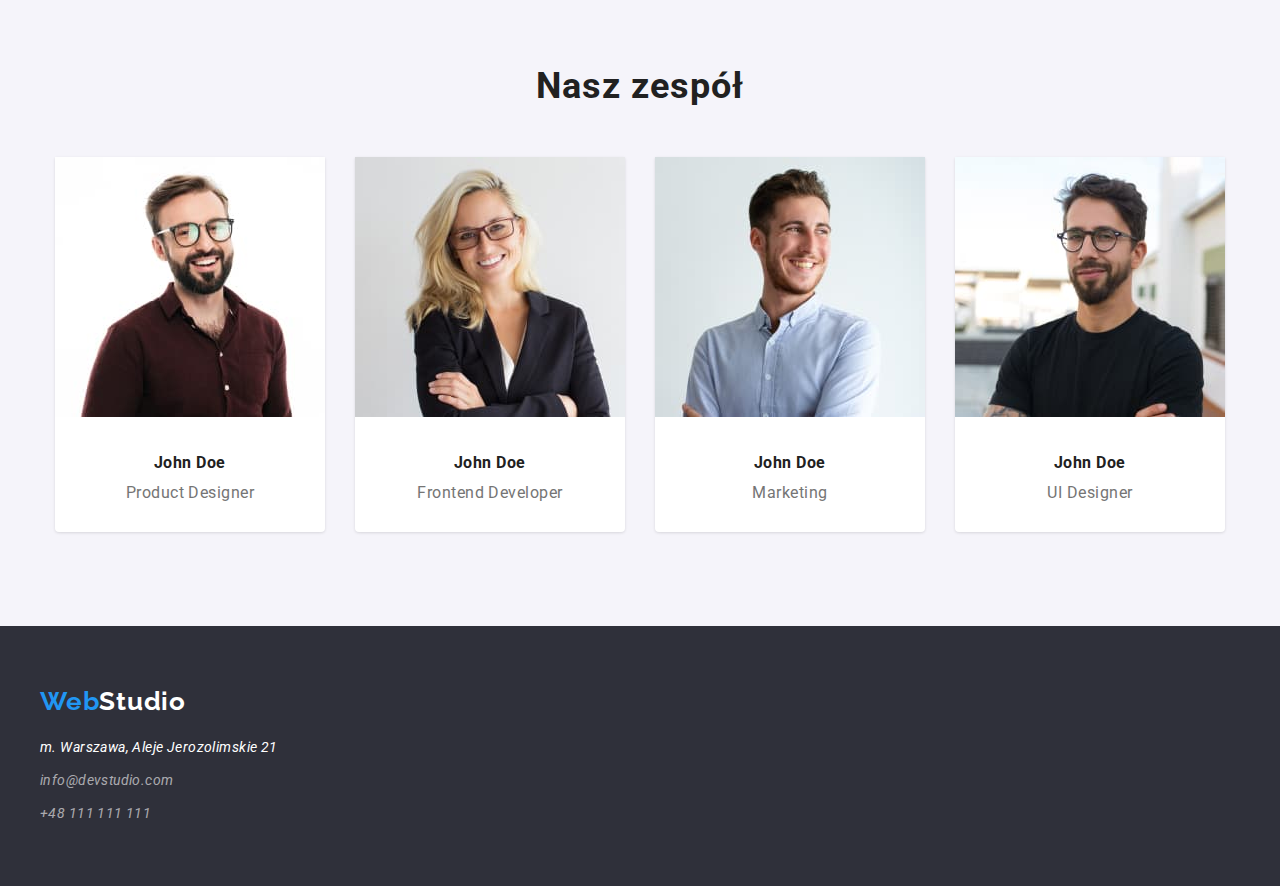
==== commit a8857764: "update" ====
--- a/index.html
+++ b/index.html
@@ -55,12 +55,14 @@
         <div class="hero">
           <h1>
             <div class="hero-header">
-              Efektywne rozwiązania dla twojego biznesu
+              Efektywne rozwiązania dla waszego biznesu
             </div>
           </h1>
-          <button class="hero-button" type="button">
-            <span class="hero-button-content">Zamów usługe</span>
-          </button>
+          <div>
+            <button class="hero-button" type="button">
+              <span class="hero-button-content">Zamów usługe</span>
+            </button>
+          </div>
         </div>
       </section>
       <!-- SITE CONTENT EXAMPLE-->
--- a/css/style.css
+++ b/css/style.css
@@ -107,6 +107,8 @@
 .hero {
     background-color: var(--color-background);
     padding: 200px 452px 280px 452px;
+    text-align: center;
+    min-width: 1600px;
 }
 .hero-header {
     font-size: 44px;
@@ -116,6 +118,7 @@
     letter-spacing: 0.06em;
     text-transform: uppercase;
     text-align: center;
+    padding-bottom: 30px;
     
 }
 .hero-button {
@@ -126,10 +129,7 @@
     width: 200px;
     border: none;
     border-radius: 4px;
-    margin-top: 30px;
-    margin-left: 200px;
-    
-
+    
 }
 .hero-button:hover {
     cursor: pointer;
@@ -179,9 +179,11 @@
 .team h2 {
     font-size: 36px;
     font-weight: bold;
+    text-align: center;
     letter-spacing: 0.03em;
     padding-top: 94px;
     padding-bottom: 50px;
+
 }
 .team-name {
     font-size: 16px;
@@ -194,9 +196,6 @@
     font-size: 16px;
     letter-spacing: 0.03em;
 } */
-.team h2 {
-    text-align: center;
-}
 .team ul {
     display: flex;
     gap: 30px;
@@ -211,14 +210,13 @@
 background: #FFFFFF;
 }
 .team-item h3 {
-padding: 30px 99px 59px 99px;
+    padding: 30px 99px 10px 99px;
 }
 .team-item p {
     color: var(--color-text);
     font-size: 16px;
     letter-spacing: 0.03em;
     text-align: center;
-    padding-top: 10px;
     padding-bottom: 30px;
 }
 
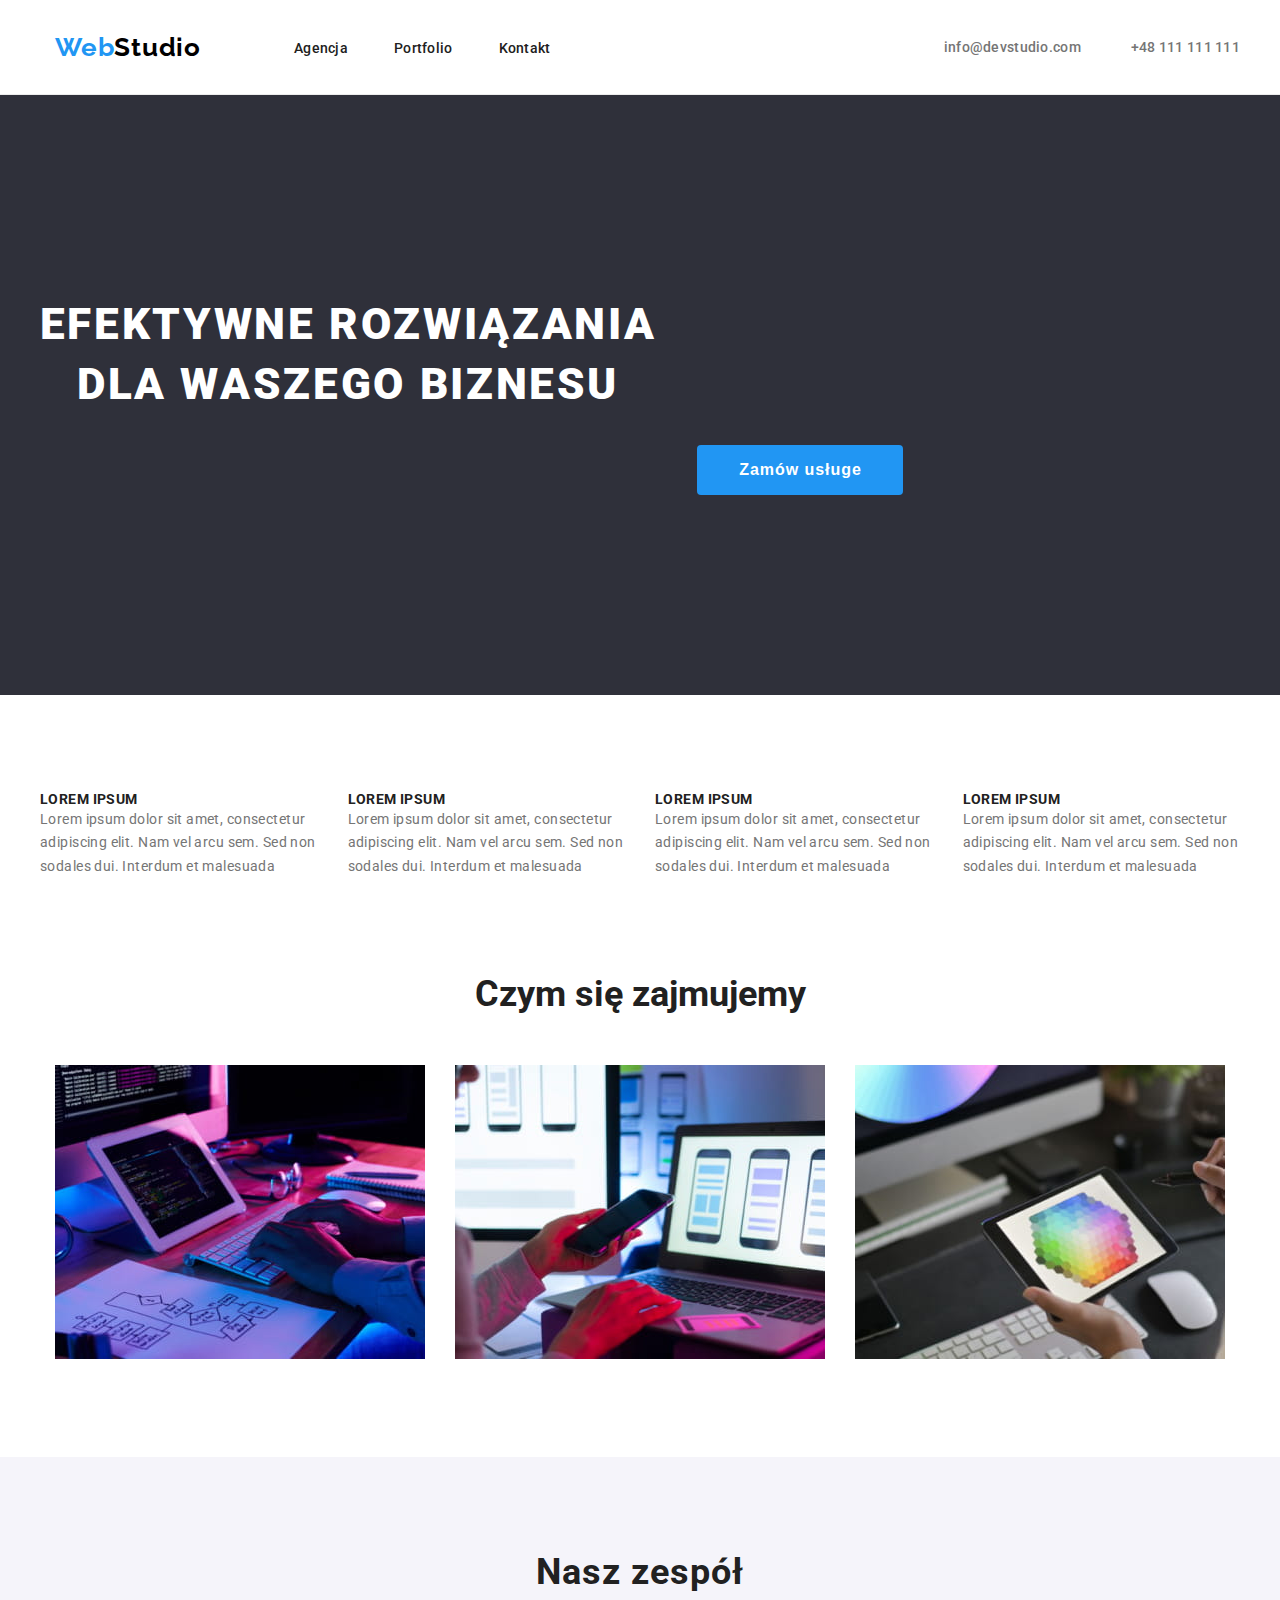
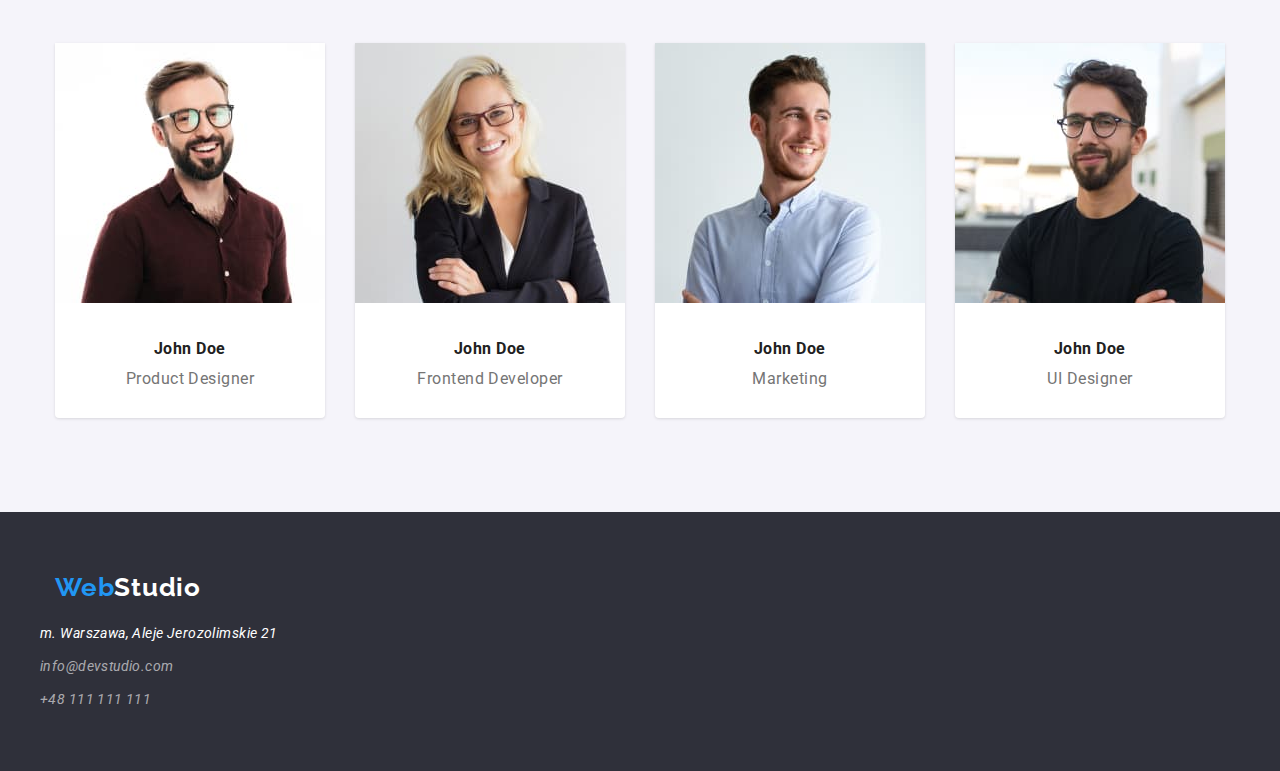
==== commit 354af1fe: "update" ====
--- a/index.html
+++ b/index.html
@@ -22,42 +22,38 @@
   <body class="page-content">
     <!-- HEADER -->
     <header>
-      <div class="container header-flex">
-        <!-- HEADER LOGO AND NAV -->
-        <div class="header-flex-nav">
-          <a href="index.html" class="logo"
-            >Web<span class="logo-header">Studio</span></a
-          >
-          <nav>
-            <div class="header-flex-links">
-              <ul>
-                <li><a class="link" href="#">Agencja</a></li>
-                <li><a class="link" href="portfolio.html">Portfolio</a></li>
-                <li><a class="link" href="#">Kontakt</a></li>
-              </ul>
-            </div>
-          </nav>
-        </div>
-        <!-- HEADER CONTACTS -->
-        <section>
+      <div class="header">
+        <div class="container header-flex">
+          <!-- HEADER LOGO AND NAV -->
+          <div class="header-flex-nav">
+            <a href="index.html" class="logo"
+              >Web<span class="logo-header">Studio</span></a
+            >
+            <nav>
+              <div class="header-flex-links">
+                <ul class="header-flex-links-list">
+                  <li><a class="link" href="#">Agencja</a></li>
+                  <li><a class="link" href="portfolio.html">Portfolio</a></li>
+                  <li><a class="link" href="#">Kontakt</a></li>
+                </ul>
+              </div>
+            </nav>
+          </div>
+          <!-- HEADER CONTACTS -->
           <div class="header-flex-contact">
             <a class="contact" href="mailto:info@devstudio.com"
               >info@devstudio.com</a
             >
             <a class="contact" href="tel:+48111111111">+48 111 111 111</a>
           </div>
-        </section>
+        </div>
       </div>
     </header>
     <!-- HERO -->
     <main>
       <section>
         <div class="hero">
-          <h1>
-            <div class="hero-header">
-              Efektywne rozwiązania dla waszego biznesu
-            </div>
-          </h1>
+          <h1 class="hero-header">Efektywne rozwiązania dla waszego biznesu</h1>
           <div>
             <button class="hero-button" type="button">
               <span class="hero-button-content">Zamów usługe</span>
@@ -109,10 +105,10 @@
         </div>
       </section>
       <!-- SITE CONTENT WHAT WE DO -->
-      <section class="section">
+      <section class="what-we section">
         <div class="what-we-do container">
-          <h2><span class="what-we-do-header">Czym się zajmujemy</span></h2>
-          <ul>
+          <h2 class="what-we-do-title">Czym się zajmujemy</h2>
+          <ul class="what-we-do-list">
             <li>
               <img
                 src="images/what_we_do/photo1.jpg"
@@ -143,8 +139,8 @@
       <!-- SITE CONTENT TEAM -->
       <section>
         <div class="team">
-          <h2>Nasz zespół</h2>
-          <ul class="team-list">
+          <h2 class="team-title">Nasz zespół</h2>
+          <ul class="team-list container">
             <li class="team-item">
               <img
                 class="team-image"
@@ -153,8 +149,12 @@
                 width="270"
                 height="260"
               />
-              <h3><span class="team-name">John Doe</span></h3>
-              <p><span class="team-job">Product Designer</span></p>
+              <h3 class="team-item-name">
+                <span class="team-name">John Doe</span>
+              </h3>
+              <p class="team-item-job">
+                <span class="team-job">Product Designer</span>
+              </p>
             </li>
             <li class="team-item">
               <img
@@ -164,8 +164,12 @@
                 width="270"
                 height="260"
               />
-              <h3><span class="team-name">John Doe</span></h3>
-              <p><span class="team-job">Frontend Developer</span></p>
+              <h3 class="team-item-name">
+                <span class="team-name">John Doe</span>
+              </h3>
+              <p class="team-item-job">
+                <span class="team-job">Frontend Developer</span>
+              </p>
             </li>
             <li class="team-item">
               <img
@@ -175,8 +179,12 @@
                 width="270"
                 height="260"
               />
-              <h3><span class="team-name">John Doe</span></h3>
-              <p><span class="team-job">Marketing</span></p>
+              <h3 class="team-item-name">
+                <span class="team-name">John Doe</span>
+              </h3>
+              <p class="team-item-job">
+                <span class="team-job">Marketing</span>
+              </p>
             </li>
             <li class="team-item">
               <img
@@ -186,8 +194,12 @@
                 width="270"
                 height="260"
               />
-              <h3><span class="team-name">John Doe</span></h3>
-              <p><span class="team-job">UI Designer</span></p>
+              <h3 class="team-item-name">
+                <span class="team-name">John Doe</span>
+              </h3>
+              <p class="team-item-job">
+                <span class="team-job">UI Designer</span>
+              </p>
             </li>
           </ul>
         </div>
--- a/css/style.css
+++ b/css/style.css
@@ -20,6 +20,9 @@
 .container {
     width: 1200px;
     margin: 0 auto;
+    padding-left: 15px;
+    padding-right: 15px;
+
 }
 .section {
     padding-top: 94px;
@@ -37,6 +40,7 @@
     font-weight: bold;
     text-decoration: none;
     letter-spacing: 0.03em;
+    padding-left: 15px;
 }
 .logo-header {
     color: var(--color-logohead);
@@ -62,16 +66,19 @@
     text-decoration: none;
     letter-spacing: 0.02em;
     font-weight: 500;
+    
 }
 .contact:hover, .contact:focus {
     color: var(--color-logo);
     cursor: pointer;
+}
+.header {
+    border-bottom: 1px solid #ECECEC;
 }
 .header-flex {
     display: flex;
     justify-content: space-between;
     align-items:center;
-    border-bottom: 1px solid #ECECEC;
     padding: 32px 0;
 }
 .header-flex-nav {
@@ -79,26 +86,15 @@
     align-items: center;
     
 }
-.header-flex-nav > a {
-    margin-left: 15px;
-    
-}
-.header-flex-links ul {
-    display: flex;
-    margin-left: 93px;
-    
-}
-.header-flex-links li {
-    /* margin: 0 46px; */
-    padding-right: 46px;
+.header-flex-links-list {
+    display: flex;
+    padding-left: 93px;
+    gap: 46px;
     
 }
 .header-flex-contact {
-    margin-right: 27px;
-    
-}
-.contact {
-    padding-left: 50px;
+    display:flex;
+    gap: 50px;
     
 }
 
@@ -106,29 +102,33 @@
 
 .hero {
     background-color: var(--color-background);
-    padding: 200px 452px 280px 452px;
+    /* padding: 200px 452px 280px 452px; */
     text-align: center;
     min-width: 1600px;
+    display: flex;
+    flex-direction: column;
 }
 .hero-header {
     font-size: 44px;
     line-height: 1.36;
     color: var(--color-white);
-    font-weight: black;
+    font-weight: 900;
     letter-spacing: 0.06em;
     text-transform: uppercase;
     text-align: center;
-    padding-bottom: 30px;
+    padding-top: 200px;
+    max-width: 696px;
+    margin-bottom: 30px;
     
 }
 .hero-button {
     background-color: var(--color-logo);
     letter-spacing: 0.06em;
     font-weight: bold;
-    height: 50px;
-    width: 200px;
     border: none;
     border-radius: 4px;
+    margin-bottom: 200px;
+    padding: 10px 41px 10px 42px;
     
 }
 .hero-button:hover {
@@ -141,9 +141,8 @@
     color: var(--color-white)
 }
 /* INDEX EXAMPLE */
-.example ul {
-    display: flex;
-    margin: 0px 15px;
+.example-list {
+    display: flex;
     gap: 30px;
 }
 .example-header {
@@ -159,29 +158,31 @@
     color: var(--color-text);
 }
 /* INDEX WHAT WE DO */
-.what-we-do ul {
+.what-we {
+   padding-top: 0px;
+}
+.what-we-do-list {
     display: flex;
     justify-content: center;
     gap: 30px;
 }
-.what-we-do h2 {
+.what-we-do-title {
     text-align: center;
     margin-bottom: 50px;
-}
-.what-we-do-header {
     font-size: 36px;
     font-weight: bold;
 }
 /* INDEX TEAM */
 .team {
     background-color: var(--color-whiteF5);
-}
-.team h2 {
+    padding: 94px 0;
+}
+.team-title {
     font-size: 36px;
     font-weight: bold;
     text-align: center;
     letter-spacing: 0.03em;
-    padding-top: 94px;
+    /* padding-top: 94px; */
     padding-bottom: 50px;
 
 }
@@ -189,18 +190,14 @@
     font-size: 16px;
     font-weight: medium;
     letter-spacing: 0.03em;
-
-}
-/* .team-job {
-    color: var(--color-text);
-    font-size: 16px;
-    letter-spacing: 0.03em;
-} */
-.team ul {
+    
+
+}
+.team-list {
     display: flex;
     gap: 30px;
     justify-content: center;
-    padding-bottom: 94px;
+    /* padding-bottom: 94px; */
 }
 .team-item {
 box-shadow: 0px 2px 1px 0px #00000033;
@@ -209,15 +206,18 @@
 border-radius: 0px 0px 4px 4px;
 background: #FFFFFF;
 }
-.team-item h3 {
+.team-item-name {
     padding: 30px 99px 10px 99px;
 }
-.team-item p {
+.team-item-job {
+    text-align: center;
+    padding-bottom: 30px;
+}
+.team-job {
     color: var(--color-text);
     font-size: 16px;
     letter-spacing: 0.03em;
-    text-align: center;
-    padding-bottom: 30px;
+    
 }
 
 /* PORTFOLIO CONTENT */
@@ -278,7 +278,7 @@
 .filter {
     gap: 9px;
     justify-content: center;
-    padding-bottom: 50px;
+    margin-bottom: 50px;
 }
 
 /* FOOTER */
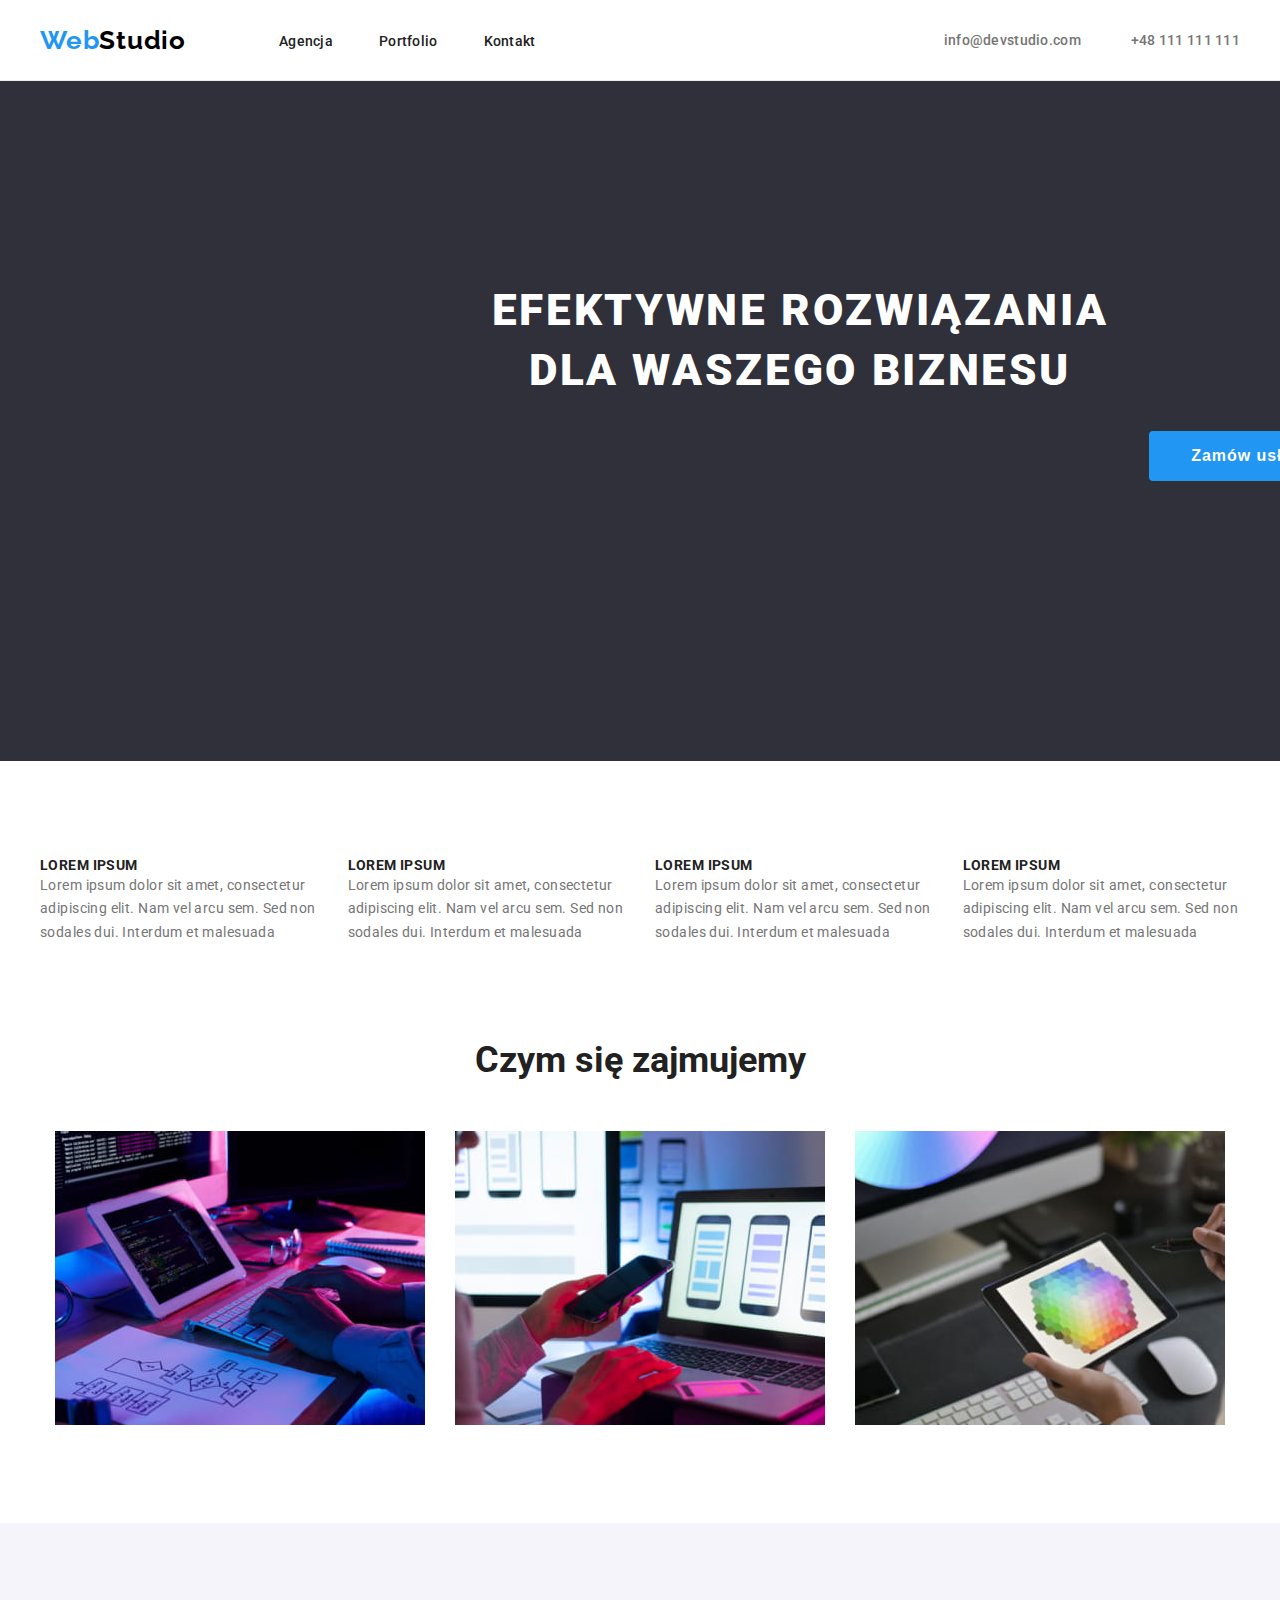
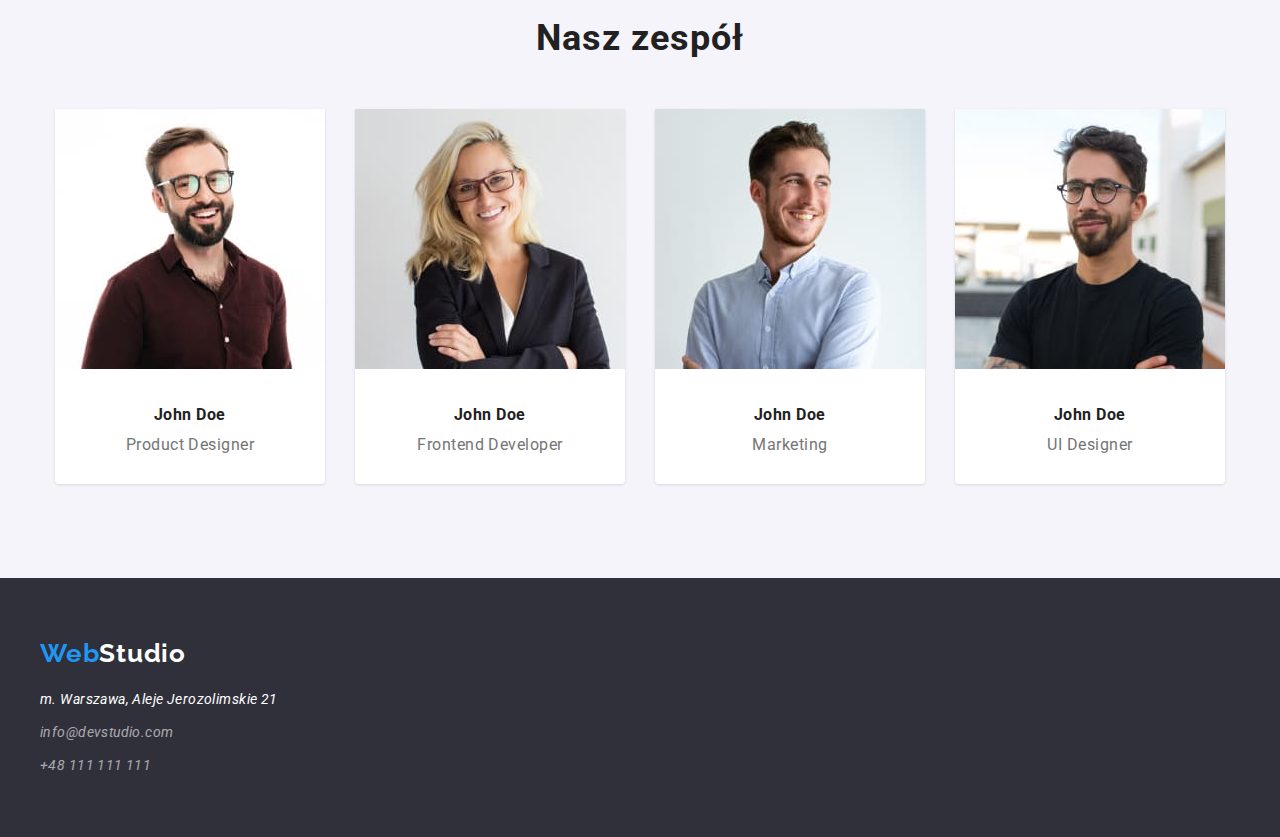
==== commit 448078fb: "update" ====
--- a/index.html
+++ b/index.html
@@ -137,10 +137,10 @@
         </div>
       </section>
       <!-- SITE CONTENT TEAM -->
-      <section>
-        <div class="team">
+      <section class="team-color">
+        <div class="team container">
           <h2 class="team-title">Nasz zespół</h2>
-          <ul class="team-list container">
+          <ul class="team-list">
             <li class="team-item">
               <img
                 class="team-image"
--- a/css/style.css
+++ b/css/style.css
@@ -40,7 +40,6 @@
     font-weight: bold;
     text-decoration: none;
     letter-spacing: 0.03em;
-    padding-left: 15px;
 }
 .logo-header {
     color: var(--color-logohead);
@@ -79,16 +78,16 @@
     display: flex;
     justify-content: space-between;
     align-items:center;
-    padding: 32px 0;
+    padding-top: 25px;
+    padding-bottom: 25px;
 }
 .header-flex-nav {
     display: flex;
     align-items: center;
-    
+    gap: 93px;
 }
 .header-flex-links-list {
     display: flex;
-    padding-left: 93px;
     gap: 46px;
     
 }
@@ -102,7 +101,7 @@
 
 .hero {
     background-color: var(--color-background);
-    /* padding: 200px 452px 280px 452px; */
+    padding: 200px 452px 280px 452px;
     text-align: center;
     min-width: 1600px;
     display: flex;
@@ -116,7 +115,7 @@
     letter-spacing: 0.06em;
     text-transform: uppercase;
     text-align: center;
-    padding-top: 200px;
+    /* padding-top: 200px; */
     max-width: 696px;
     margin-bottom: 30px;
     
@@ -127,7 +126,7 @@
     font-weight: bold;
     border: none;
     border-radius: 4px;
-    margin-bottom: 200px;
+    /* margin-bottom: 200px; */
     padding: 10px 41px 10px 42px;
     
 }
@@ -174,8 +173,12 @@
 }
 /* INDEX TEAM */
 .team {
+    padding-top: 94px;
+    padding-bottom: 94px;
+}
+.team-color {
     background-color: var(--color-whiteF5);
-    padding: 94px 0;
+    
 }
 .team-title {
     font-size: 36px;
@@ -183,7 +186,7 @@
     text-align: center;
     letter-spacing: 0.03em;
     /* padding-top: 94px; */
-    padding-bottom: 50px;
+    margin-bottom: 50px;
 
 }
 .team-name {
@@ -272,10 +275,8 @@
     color: var(--color-white);
     box-shadow: 0px 3px 1px rgba(0, 0, 0, 0.1), 0px 1px 2px rgba(0, 0, 0, 0.08), 0px 2px 2px rgba(0, 0, 0, 0.12);
 }
-.filter-nav ul {
-    display: flex;
-}
-.filter {
+.filter-nav-list {
+    display: flex;
     gap: 9px;
     justify-content: center;
     margin-bottom: 50px;
@@ -286,7 +287,8 @@
     background-color: var(--color-background);
 }
 .footer-content {
-    padding: 60px 0;
+    padding-top: 60px;
+    padding-bottom: 60px;
 }
 .logo-footer {
     color: var(--color-white);
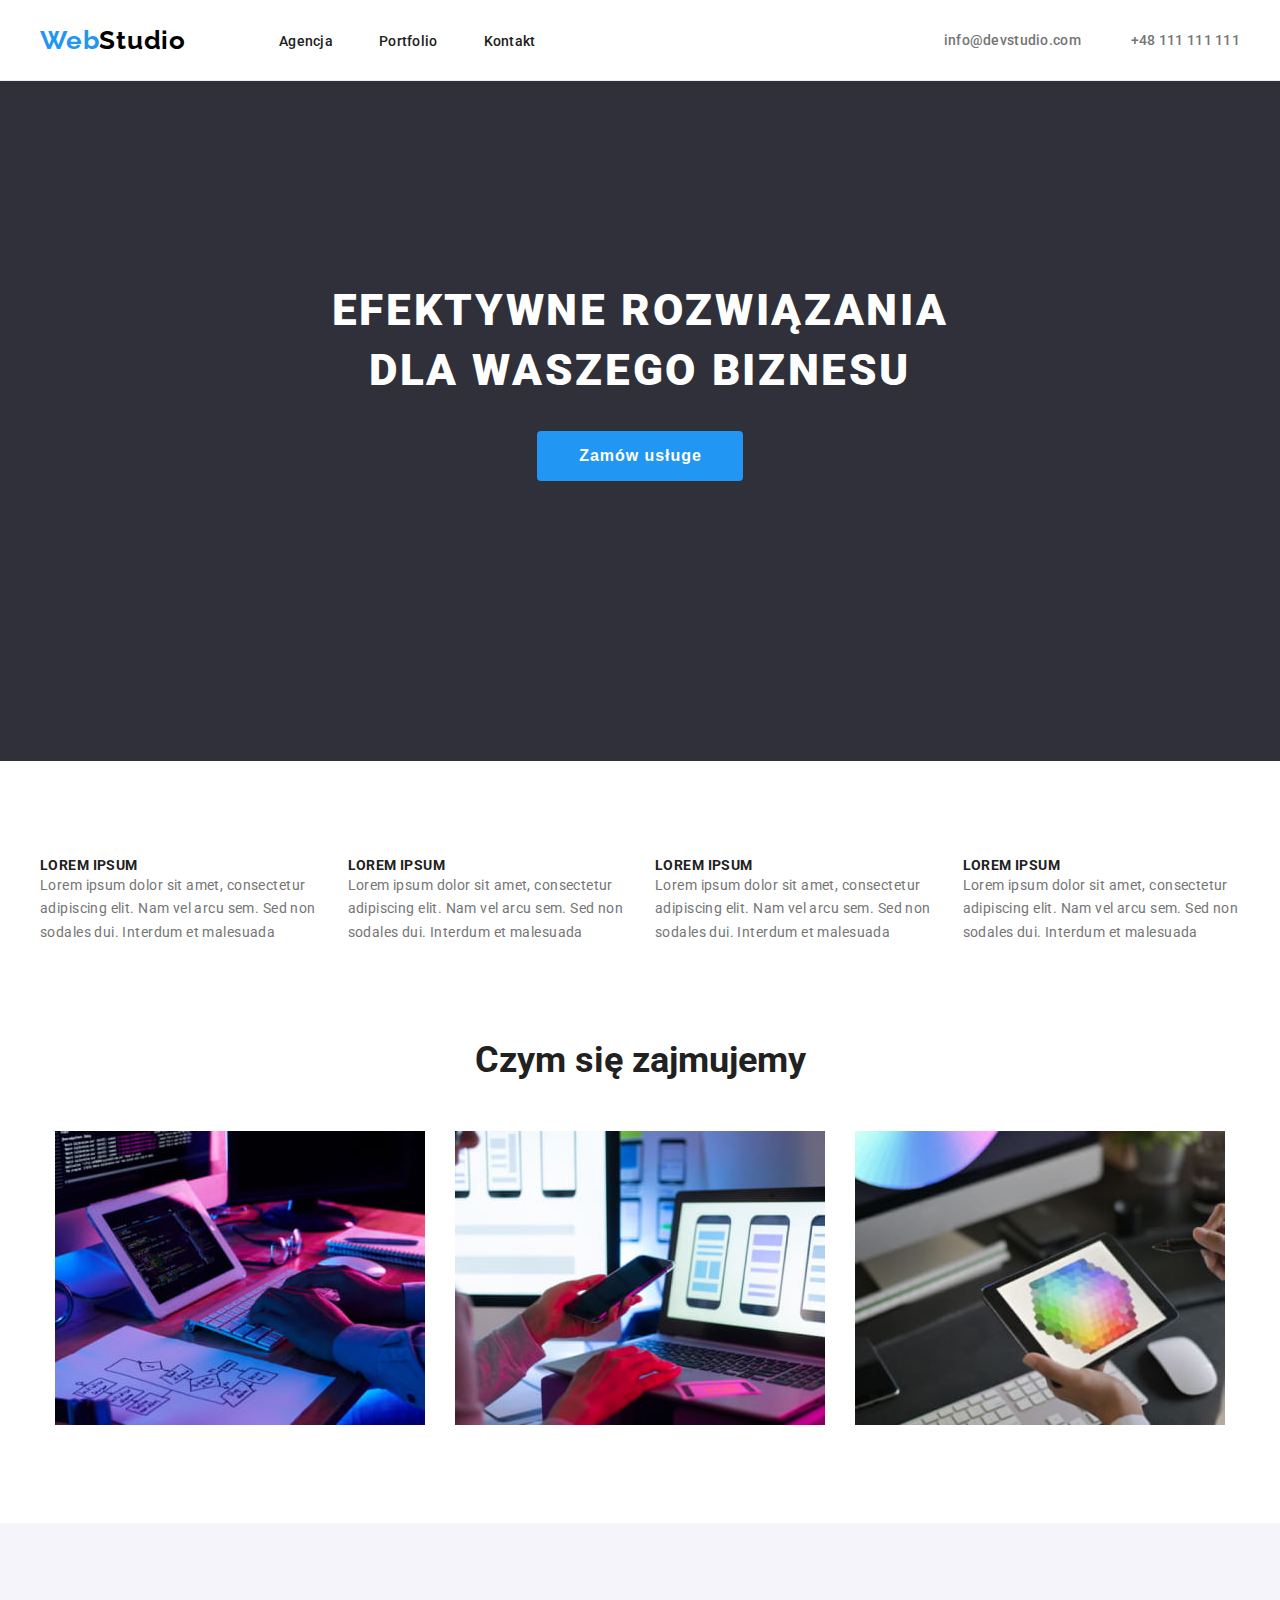
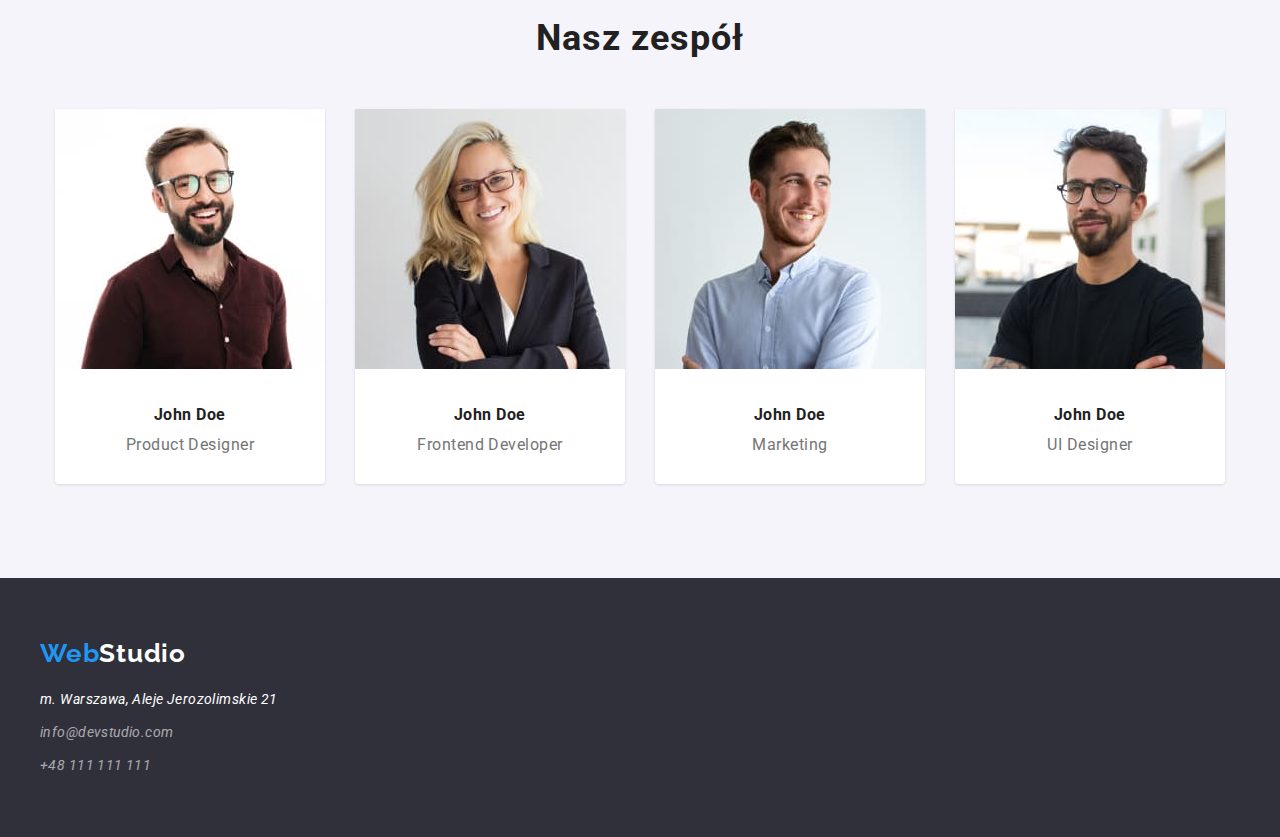
==== commit 2031ab2b: "update" ====
--- a/index.html
+++ b/index.html
@@ -49,8 +49,9 @@
         </div>
       </div>
     </header>
-    <!-- HERO -->
+    <!-- MAIN -->
     <main>
+      <!-- HERO -->
       <section>
         <div class="hero">
           <h1 class="hero-header">Efektywne rozwiązania dla waszego biznesu</h1>
--- a/css/style.css
+++ b/css/style.css
@@ -101,11 +101,12 @@
 
 .hero {
     background-color: var(--color-background);
-    padding: 200px 452px 280px 452px;
-    text-align: center;
-    min-width: 1600px;
+    padding-top: 200px;
+    padding-bottom: 280px;
+    text-align: center;
     display: flex;
     flex-direction: column;
+    align-items: center;
 }
 .hero-header {
     font-size: 44px;
@@ -115,7 +116,6 @@
     letter-spacing: 0.06em;
     text-transform: uppercase;
     text-align: center;
-    /* padding-top: 200px; */
     max-width: 696px;
     margin-bottom: 30px;
     
